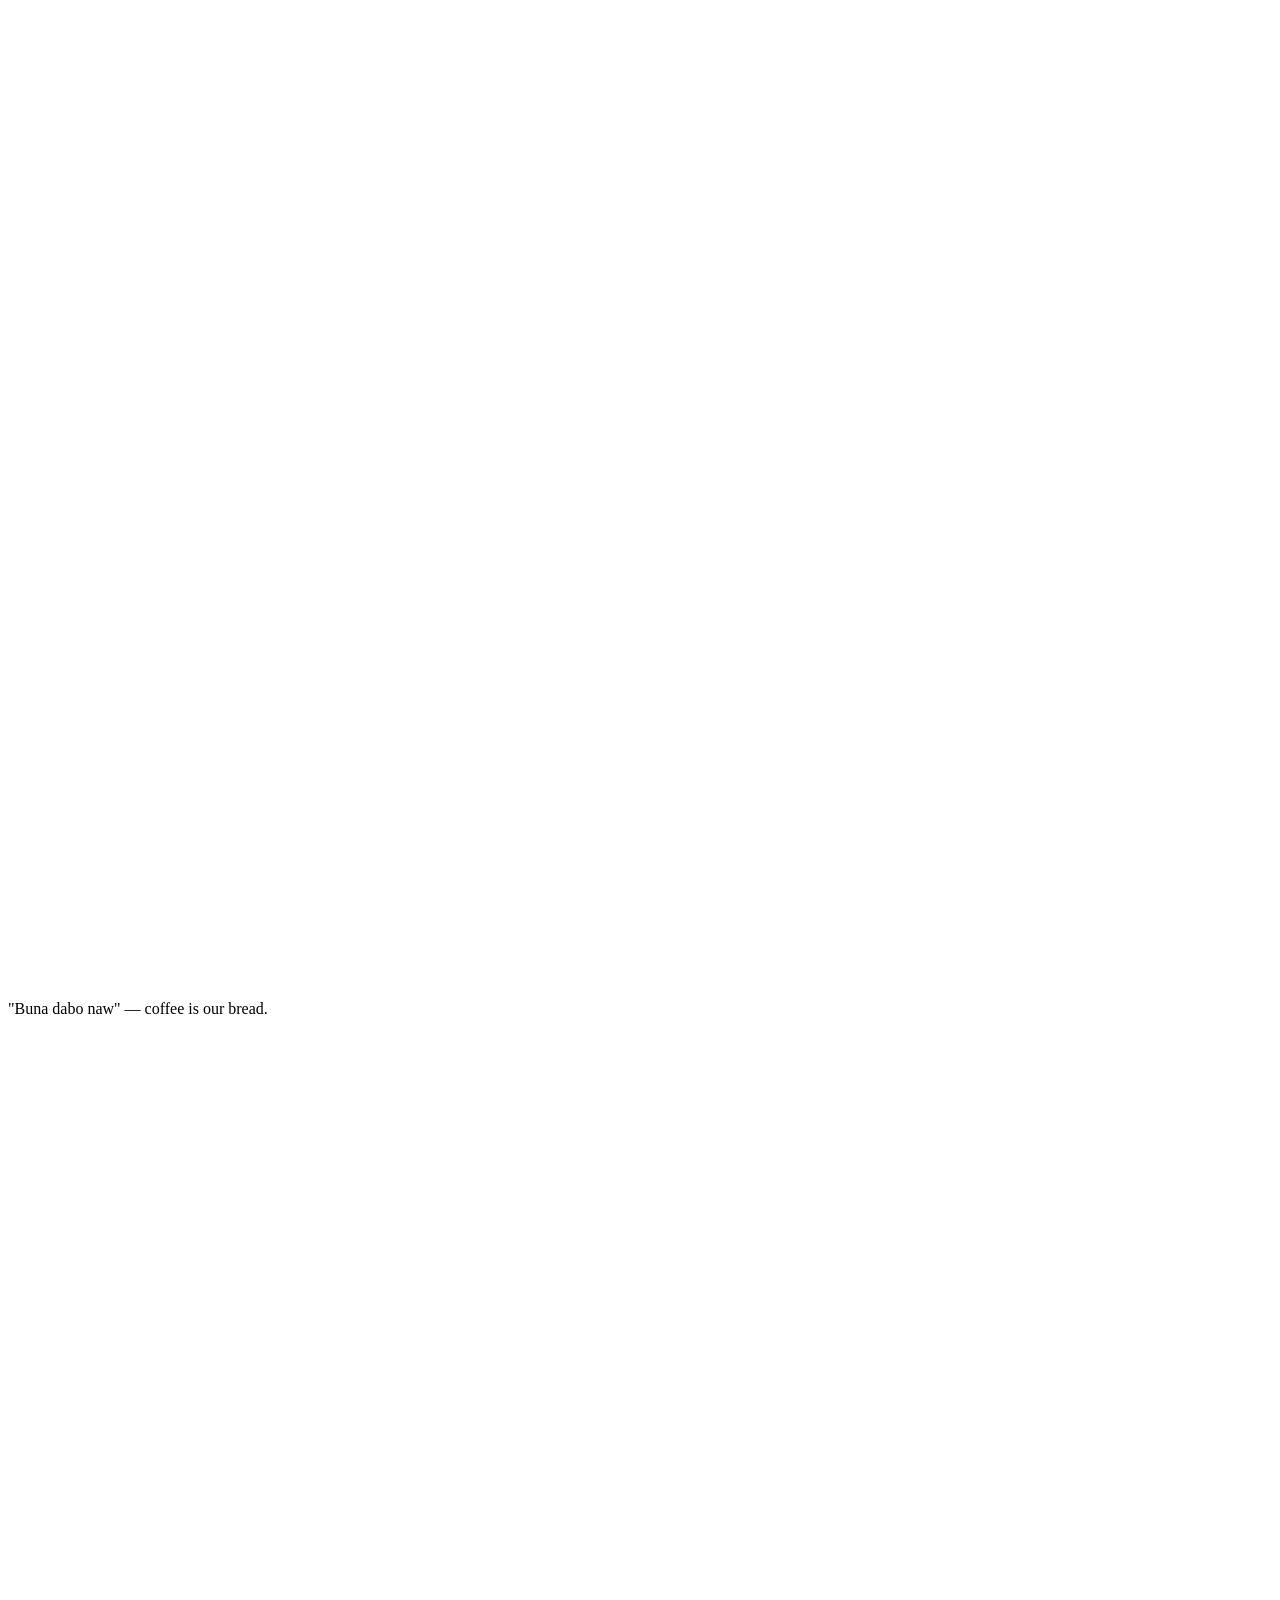
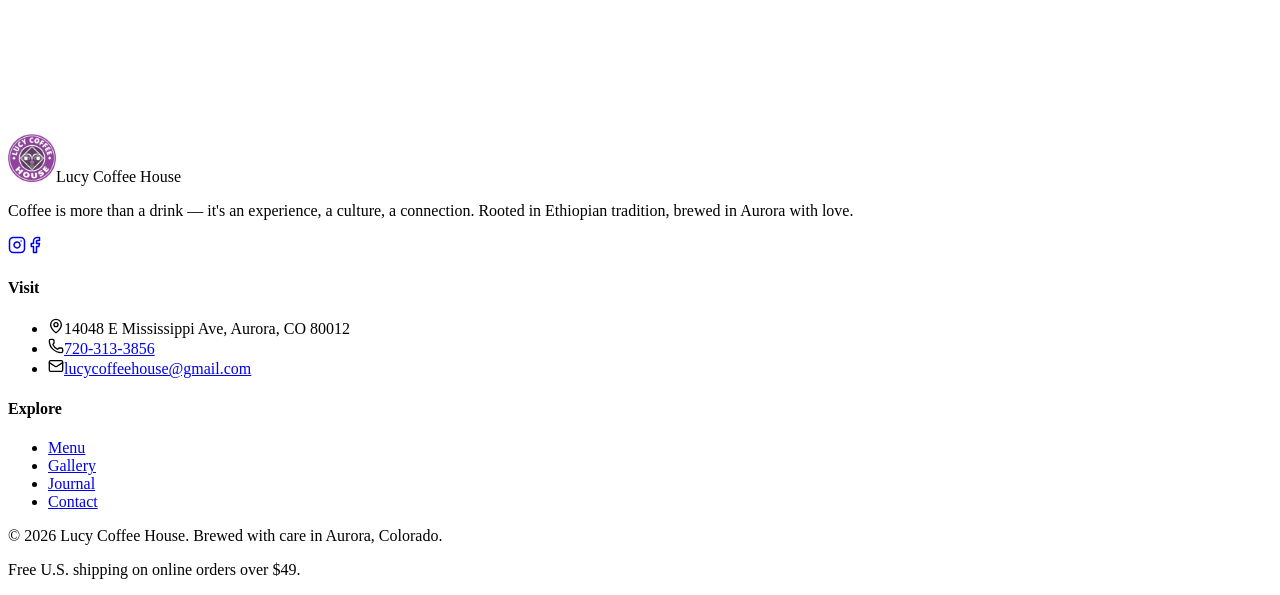
==== index.html @ 86028371 "Publish preview build from site-lucy-coffee-house Co-Authored-By: Claude Opus 5.5 <noreply@anthropic" ====
<!DOCTYPE html><html lang="en"><head><meta charSet="utf-8"/><meta name="viewport" content="width=device-width, initial-scale=1"/><link rel="preload" as="image" href="/__l5e/assets-v1/2adb48ea-e403-4ed8-8b0c-f234fe75a92b/logo.png"/><link rel="stylesheet" href="/lucy-coffee-house/assets/styles-BEQIA7Vg.css" data-precedence="default"/><link rel="stylesheet" href="https://fonts.googleapis.com/css2?family=DM+Sans:opsz,wght@9..40,400;9..40,500;9..40,600;9..40,700&amp;family=Playfair+Display:ital,wght@0,400..800;1,400..800&amp;display=swap" data-precedence="default"/><title>Lucy Coffee House — Ethiopian Coffee in Aurora, Colorado</title><meta name="description" content="A cozy specialty coffee house in Aurora, CO. Ethiopian Yirgacheffe pour-overs, breakfast, brunch, and community — every visit should feel like coming home."/><meta name="author" content="Lucy Coffee House"/><meta property="og:title" content="Lucy Coffee House — Ethiopian Coffee in Aurora, Colorado"/><meta property="og:description" content="Cozy specialty coffee, Ethiopian Yirgacheffe pour-overs, and warm hospitality in Aurora, CO."/><meta property="og:type" content="website"/><meta property="og:site_name" content="Lucy Coffee House"/><meta name="twitter:card" content="summary_large_image"/><link rel="modulepreload" href="/lucy-coffee-house/assets/index-CuXTcabG.js"/><link rel="modulepreload" href="/lucy-coffee-house/assets/link-BsIXhWYS.js"/><link rel="modulepreload" href="/lucy-coffee-house/assets/routes-xtviZ9bP.js"/><link rel="modulepreload" href="/lucy-coffee-house/assets/Footer-DQLb2DSF.js"/><link rel="modulepreload" href="/lucy-coffee-house/assets/arrow-up-right-0L03gIgn.js"/><link rel="modulepreload" href="/lucy-coffee-house/assets/gallery-5.jpg.asset-BP6hV7z-.js"/><link rel="modulepreload" href="/lucy-coffee-house/assets/Reveal-COaM-w7t.js"/><link rel="icon" type="image/png" href="/favicon.png"/><link rel="preconnect" href="https://fonts.googleapis.com"/><link rel="preconnect" href="https://fonts.gstatic.com" crossorigin="anonymous"/></head><body><!--$--><header class="fixed inset-x-0 top-0 z-50 transition-all duration-500 bg-transparent" style="opacity:0;transform:translateY(-30px)"><div class="mx-auto flex max-w-7xl items-center justify-between px-5 py-4 md:px-8 md:py-5"><a class="group flex items-center gap-3 active" href="/lucy-coffee-house/" data-status="active" aria-current="page"><img src="/__l5e/assets-v1/2adb48ea-e403-4ed8-8b0c-f234fe75a92b/logo.png" alt="Lucy Coffee House" width="44" height="44" class="h-10 w-10 md:h-11 md:w-11 object-contain"/><span class="font-serif text-lg md:text-xl leading-none tracking-tight transition-colors text-cream drop-shadow-md">Lucy Coffee House</span></a><nav class="hidden md:flex items-center gap-1"><a class="relative px-4 py-2 text-sm font-medium tracking-wide transition-colors rounded-full text-cream/90 hover:text-cream text-plum" href="/lucy-coffee-house/" data-status="active" aria-current="page">Home</a><a class="relative px-4 py-2 text-sm font-medium tracking-wide transition-colors rounded-full text-cream/90 hover:text-cream" href="/lucy-coffee-house/menu">Menu</a><a class="relative px-4 py-2 text-sm font-medium tracking-wide transition-colors rounded-full text-cream/90 hover:text-cream" href="/lucy-coffee-house/gallery">Gallery</a><a class="relative px-4 py-2 text-sm font-medium tracking-wide transition-colors rounded-full text-cream/90 hover:text-cream" href="/lucy-coffee-house/blog">Journal</a><a class="relative px-4 py-2 text-sm font-medium tracking-wide transition-colors rounded-full text-cream/90 hover:text-cream text-plum" href="/lucy-coffee-house/#visit" data-status="active" aria-current="page">Visit</a><a href="#visit" class="ml-2 rounded-full bg-plum px-5 py-2.5 text-sm font-semibold text-primary-foreground shadow-plum transition-all hover:-translate-y-0.5 hover:bg-plum-deep">Visit Us</a></nav><button class="md:hidden rounded-full p-2 transition-colors text-cream" aria-label="Toggle menu"><svg xmlns="http://www.w3.org/2000/svg" width="22" height="22" viewBox="0 0 24 24" fill="none" stroke="currentColor" stroke-width="2" stroke-linecap="round" stroke-linejoin="round" class="lucide lucide-menu" aria-hidden="true"><path d="M4 5h16"></path><path d="M4 12h16"></path><path d="M4 19h16"></path></svg></button></div></header><main><section class="relative h-[100svh] min-h-[640px] w-full overflow-hidden bg-charcoal"><div class="absolute inset-0" style="transform:none"><video class="h-full w-full object-cover" autoPlay="" muted="" loop="" playsInline="" preload="auto"><source src="/__l5e/assets-v1/5cfa3365-9569-41b8-b108-f36b9356520c/hero.mp4" type="video/mp4"/></video></div><div class="absolute inset-0 bg-gradient-to-b from-charcoal/50 via-charcoal/20 to-charcoal/80"></div><div class="absolute inset-0 bg-gradient-to-r from-charcoal/60 via-transparent to-transparent"></div><div class="grain absolute inset-0"></div><div class="relative z-10 mx-auto flex h-full max-w-7xl flex-col justify-end px-6 pb-24 md:px-8 md:pb-32" style="opacity:1"><p class="mb-6 flex items-center gap-3 text-xs font-medium uppercase tracking-[0.3em] text-cream/80" style="opacity:0;transform:translateY(20px)"><span class="h-px w-10 bg-plum"></span>Aurora, Colorado · Est. with love</p><h1 class="font-serif text-cream text-balance text-5xl leading-[1.02] tracking-tight sm:text-6xl md:text-7xl lg:text-[6.5rem]"><span class="mr-4 inline-block" style="opacity:0;transform:translateY(40px)">Have</span><span class="mr-4 inline-block" style="opacity:0;transform:translateY(40px)">you</span><span class="mr-4 inline-block" style="opacity:0;transform:translateY(40px)">tried</span><br/><span class="inline-block italic text-caramel" style="opacity:0;transform:translateY(40px)">our coffee?</span></h1><p class="mt-8 max-w-xl text-pretty text-lg leading-relaxed text-cream/80 md:text-xl" style="opacity:0;transform:translateY(20px)">A cozy Ethiopian-inspired coffee house in the heart of Aurora — where Yirgacheffe beans, warm hospitality, and slow mornings live.</p><div class="mt-10 flex flex-wrap items-center gap-4" style="opacity:0;transform:translateY(20px)"><a href="#menu-preview" class="group inline-flex items-center gap-2 rounded-full bg-plum px-8 py-4 text-sm font-semibold text-primary-foreground shadow-plum transition-all hover:-translate-y-0.5 hover:bg-plum-deep">View the Menu<svg xmlns="http://www.w3.org/2000/svg" width="18" height="18" viewBox="0 0 24 24" fill="none" stroke="currentColor" stroke-width="2" stroke-linecap="round" stroke-linejoin="round" class="lucide lucide-arrow-right transition-transform group-hover:translate-x-1" aria-hidden="true"><path d="M5 12h14"></path><path d="m12 5 7 7-7 7"></path></svg></a><a href="#visit" class="inline-flex items-center gap-2 rounded-full border border-cream/30 bg-cream/5 px-8 py-4 text-sm font-semibold text-cream backdrop-blur-md transition-all hover:border-cream/60 hover:bg-cream/10">Shop Now — Free shipping $49+</a></div></div><div class="absolute bottom-8 left-1/2 z-10 -translate-x-1/2" style="opacity:0"><div class="flex flex-col items-center gap-2 text-cream/60"><span class="text-[10px] uppercase tracking-[0.3em]">Scroll</span><svg xmlns="http://www.w3.org/2000/svg" width="18" height="18" viewBox="0 0 24 24" fill="none" stroke="currentColor" stroke-width="2" stroke-linecap="round" stroke-linejoin="round" class="lucide lucide-chevron-down" aria-hidden="true"><path d="m6 9 6 6 6-6"></path></svg></div></div></section><section class="bg-warm-gradient grain relative overflow-hidden py-24 md:py-36"><div class="mx-auto max-w-5xl px-6 text-center md:px-8"><div style="opacity:0;transform:translateY(32px)"><p class="mb-6 flex items-center justify-center gap-3 text-xs font-medium uppercase tracking-[0.3em] text-plum"><span class="h-px w-8 bg-plum"></span>Welcome home<span class="h-px w-8 bg-plum"></span></p></div><div style="opacity:0;transform:translateY(32px)"><h2 class="font-serif text-4xl leading-[1.08] text-espresso text-balance sm:text-5xl md:text-6xl">Every visit should feel like<!-- --> <em class="text-plum">coming home.</em></h2></div><div style="opacity:0;transform:translateY(32px)"><p class="mx-auto mt-8 max-w-2xl text-pretty text-lg leading-relaxed text-muted-foreground">Lucy Coffee House<!-- --> was founded to bring people together through hospitality and Ethiopian coffee traditions. A cozy, trendy, inclusive community space — wheelchair accessible, family-friendly, and stocked with authentic high-quality coffee and organic dishes.</p></div><div class="mx-auto mt-14 h-px w-24 origin-center bg-caramel" style="opacity:0;transform:scaleX(0)"></div></div></section><section class="relative overflow-hidden bg-charcoal py-24 text-cream md:py-40"><div class="grain absolute inset-0 opacity-40"></div><div class="relative mx-auto grid max-w-7xl items-center gap-12 px-6 md:grid-cols-2 md:gap-16 md:px-8"><div class="order-2 md:order-1" style="opacity:0;transform:translateY(32px)"><p class="mb-4 flex items-center gap-3 text-xs font-medium uppercase tracking-[0.3em] text-caramel"><span class="h-px w-8 bg-caramel"></span>The birthplace of coffee</p><h2 class="font-serif text-4xl leading-[1.05] text-cream sm:text-5xl md:text-6xl text-balance">A story that begins in <em class="text-caramel">Yirgacheffe.</em></h2><div class="mt-8 space-y-5 text-base leading-relaxed text-cream/75 md:text-lg"><p>In the highlands of Ethiopia, coffee isn&#x27;t a commodity — it&#x27;s ceremony. Beans are hand-picked, roasted over an open flame, and poured from a<em> jebena</em> into small cups shared slowly among friends.</p><p>We import our Yirgacheffe green beans directly from those hills:<span class="text-caramel"> floral aroma, bright citrus notes, a whisper-smooth finish.</span>Every pour-over on our bar is a small tribute to the family farms who make it possible.</p></div><div class="mt-10 flex flex-wrap gap-6 border-t border-cream/10 pt-8 text-sm"><div><div class="font-serif text-3xl text-caramel">1,900m</div><div class="mt-1 text-cream/50">Altitude of the Yirgacheffe growing region</div></div><div><div class="font-serif text-3xl text-caramel">100%</div><div class="mt-1 text-cream/50">Single-origin, direct-trade sourced</div></div></div></div><div class="order-1 md:order-2"><div class="relative aspect-[4/5] overflow-hidden rounded-2xl shadow-warm" style="transform:translateY(-8%)"><video class="absolute inset-0 h-full w-full object-cover" autoPlay="" muted="" loop="" playsInline="" poster="/lucy-coffee-house/assets/ethiopian-poster-CQumtmCJ.jpg" preload="metadata"><source src="/videos/ethiopian-story.mp4" type="video/mp4"/></video><div class="absolute inset-0 bg-gradient-to-t from-charcoal/60 via-transparent to-transparent"></div><div class="absolute bottom-6 left-6 right-6 font-serif text-sm italic text-cream/85">&quot;Buna dabo naw&quot; — coffee is our bread.</div></div></div></div></section><section id="menu-preview" class="relative bg-cream py-24 md:py-36"><div class="mx-auto max-w-7xl px-6 md:px-8"><div class="flex flex-col items-start justify-between gap-6 md:flex-row md:items-end"><div class="max-w-xl" style="opacity:0;transform:translateY(32px)"><p class="mb-4 flex items-center gap-3 text-xs font-medium uppercase tracking-[0.3em] text-plum"><span class="h-px w-8 bg-plum"></span> On the bar</p><h2 class="font-serif text-4xl leading-[1.05] text-espresso sm:text-5xl md:text-6xl text-balance">A short love letter, <em class="text-plum">in cups.</em></h2></div><div style="opacity:0;transform:translateY(32px)"><a class="group inline-flex items-center gap-2 rounded-full border border-espresso/20 bg-transparent px-6 py-3 text-sm font-semibold text-espresso transition-all hover:-translate-y-0.5 hover:border-plum hover:text-plum" href="/lucy-coffee-house/menu">See the full menu<svg xmlns="http://www.w3.org/2000/svg" width="16" height="16" viewBox="0 0 24 24" fill="none" stroke="currentColor" stroke-width="2" stroke-linecap="round" stroke-linejoin="round" class="lucide lucide-arrow-up-right transition-transform group-hover:-translate-y-0.5 group-hover:translate-x-0.5" aria-hidden="true"><path d="M7 7h10v10"></path><path d="M7 17 17 7"></path></svg></a></div></div><div class="mt-14 grid gap-6 sm:grid-cols-2 lg:grid-cols-4"><article class="group relative flex flex-col overflow-hidden rounded-2xl border border-border/60 bg-card p-6 shadow-[0_2px_20px_-8px_rgba(60,30,10,0.15)] transition-shadow hover:shadow-warm" style="opacity:0;transform:translateY(24px)"><div class="mb-6 aspect-[4/3] w-full overflow-hidden rounded-xl bg-latte"><img src="/lucy-coffee-house/assets/yirgacheffe-pourover-C3JAz_vQ.jpg" alt="Yirgacheffe Pour-Over" width="1280" height="960" loading="lazy" class="h-full w-full object-cover transition-transform duration-700 group-hover:scale-110"/></div><span class="mb-2 text-[10px] font-semibold uppercase tracking-[0.25em] text-plum">Signature</span><div class="flex items-baseline justify-between gap-4"><h3 class="font-serif text-2xl text-espresso">Yirgacheffe Pour-Over</h3><span class="font-sans text-sm font-semibold text-espresso">$<!-- -->6.50</span></div><p class="mt-3 text-sm leading-relaxed text-muted-foreground">Single-origin Ethiopian. Floral, citrus, silk-smooth finish.</p></article><article class="group relative flex flex-col overflow-hidden rounded-2xl border border-border/60 bg-card p-6 shadow-[0_2px_20px_-8px_rgba(60,30,10,0.15)] transition-shadow hover:shadow-warm" style="opacity:0;transform:translateY(24px)"><div class="mb-6 aspect-[4/3] w-full overflow-hidden rounded-xl bg-latte"><img src="/lucy-coffee-house/assets/buna-latte-CIttv_Ga.jpg" alt="Buna Latte" width="1280" height="960" loading="lazy" class="h-full w-full object-cover transition-transform duration-700 group-hover:scale-110"/></div><span class="mb-2 text-[10px] font-semibold uppercase tracking-[0.25em] text-plum">House favorite</span><div class="flex items-baseline justify-between gap-4"><h3 class="font-serif text-2xl text-espresso">Buna Latte</h3><span class="font-sans text-sm font-semibold text-espresso">$<!-- -->5.75</span></div><p class="mt-3 text-sm leading-relaxed text-muted-foreground">Double espresso, cardamom-kissed steamed milk, raw honey.</p></article><article class="group relative flex flex-col overflow-hidden rounded-2xl border border-border/60 bg-card p-6 shadow-[0_2px_20px_-8px_rgba(60,30,10,0.15)] transition-shadow hover:shadow-warm" style="opacity:0;transform:translateY(24px)"><div class="mb-6 aspect-[4/3] w-full overflow-hidden rounded-xl bg-latte"><img src="/lucy-coffee-house/assets/ethiopian-breakfast-bowl-BnCDUa_A.jpg" alt="Ethiopian Breakfast Bowl" width="1280" height="960" loading="lazy" class="h-full w-full object-cover transition-transform duration-700 group-hover:scale-110"/></div><span class="mb-2 text-[10px] font-semibold uppercase tracking-[0.25em] text-plum">All day</span><div class="flex items-baseline justify-between gap-4"><h3 class="font-serif text-2xl text-espresso">Ethiopian Breakfast Bowl</h3><span class="font-sans text-sm font-semibold text-espresso">$<!-- -->12.50</span></div><p class="mt-3 text-sm leading-relaxed text-muted-foreground">Two eggs, injera, spiced tomatoes, fresh herbs, avocado.</p></article><article class="group relative flex flex-col overflow-hidden rounded-2xl border border-border/60 bg-card p-6 shadow-[0_2px_20px_-8px_rgba(60,30,10,0.15)] transition-shadow hover:shadow-warm" style="opacity:0;transform:translateY(24px)"><div class="mb-6 aspect-[4/3] w-full overflow-hidden rounded-xl bg-latte"><img src="/lucy-coffee-house/assets/cardamom-cold-brew-DBnes7oQ.jpg" alt="Cardamom Cold Brew" width="1280" height="960" loading="lazy" class="h-full w-full object-cover transition-transform duration-700 group-hover:scale-110"/></div><span class="mb-2 text-[10px] font-semibold uppercase tracking-[0.25em] text-plum">Cold</span><div class="flex items-baseline justify-between gap-4"><h3 class="font-serif text-2xl text-espresso">Cardamom Cold Brew</h3><span class="font-sans text-sm font-semibold text-espresso">$<!-- -->5.25</span></div><p class="mt-3 text-sm leading-relaxed text-muted-foreground">24-hour steeped, splashed with oat milk and orange zest.</p></article></div></div></section><section class="relative overflow-hidden bg-latte py-24 md:py-32"><div class="mx-auto max-w-7xl px-6 md:px-8"><div style="opacity:0;transform:translateY(32px)"><p class="text-center text-xs font-medium uppercase tracking-[0.3em] text-plum">Our three constants</p></div><div class="mt-12 grid gap-8 md:grid-cols-3"><div class="relative" style="opacity:0;transform:translateY(24px)"><div class="font-serif text-7xl text-plum/15 leading-none">0<!-- -->1</div><h3 class="mt-2 font-serif text-3xl text-espresso">Quality</h3><p class="mt-3 max-w-sm text-base leading-relaxed text-muted-foreground">Ethiopian Yirgacheffe beans, meticulously sourced and brewed by hands that care.</p></div><div class="relative" style="opacity:0;transform:translateY(24px)"><div class="font-serif text-7xl text-plum/15 leading-none">0<!-- -->2</div><h3 class="mt-2 font-serif text-3xl text-espresso">Inclusivity</h3><p class="mt-3 max-w-sm text-base leading-relaxed text-muted-foreground">A cozy, wheelchair-accessible, family-friendly space where everyone belongs.</p></div><div class="relative" style="opacity:0;transform:translateY(24px)"><div class="font-serif text-7xl text-plum/15 leading-none">0<!-- -->3</div><h3 class="mt-2 font-serif text-3xl text-espresso">Connection</h3><p class="mt-3 max-w-sm text-base leading-relaxed text-muted-foreground">Coffee is our love language — every cup is an invitation to slow down together.</p></div></div></div></section><section class="bg-cream py-24 md:py-32"><div class="mx-auto max-w-7xl px-6 md:px-8"><div class="flex flex-col items-start justify-between gap-6 md:flex-row md:items-end"><div style="opacity:0;transform:translateY(32px)"><p class="mb-4 flex items-center gap-3 text-xs font-medium uppercase tracking-[0.3em] text-plum"><span class="h-px w-8 bg-plum"></span> Inside the shop</p><h2 class="font-serif text-4xl leading-[1.05] text-espresso sm:text-5xl md:text-6xl text-balance">Warm light, <em class="text-plum">warmer welcomes.</em></h2></div><div style="opacity:0;transform:translateY(32px)"><a class="group inline-flex items-center gap-2 rounded-full border border-espresso/20 px-6 py-3 text-sm font-semibold text-espresso transition-all hover:-translate-y-0.5 hover:border-plum hover:text-plum" href="/lucy-coffee-house/gallery">Explore the gallery<svg xmlns="http://www.w3.org/2000/svg" width="16" height="16" viewBox="0 0 24 24" fill="none" stroke="currentColor" stroke-width="2" stroke-linecap="round" stroke-linejoin="round" class="lucide lucide-arrow-up-right transition-transform group-hover:-translate-y-0.5 group-hover:translate-x-0.5" aria-hidden="true"><path d="M7 7h10v10"></path><path d="M7 17 17 7"></path></svg></a></div></div><div class="mt-12 grid auto-rows-[180px] grid-cols-2 gap-3 md:auto-rows-[220px] md:grid-cols-4 md:gap-4"><figure class="group relative overflow-hidden rounded-xl bg-latte row-span-2" style="opacity:0;transform:translateY(24px)"><img src="/__l5e/assets-v1/4848b805-c1c4-41dd-95ab-51cc4d4d776a/gallery-1.jpg" alt="" loading="lazy" class="h-full w-full object-cover transition-transform duration-[1200ms] ease-out group-hover:scale-110"/><div class="absolute inset-0 bg-gradient-to-t from-charcoal/40 via-transparent to-transparent opacity-0 transition-opacity duration-500 group-hover:opacity-100"></div></figure><figure class="group relative overflow-hidden rounded-xl bg-latte " style="opacity:0;transform:translateY(24px)"><img src="/__l5e/assets-v1/59b794ac-dddf-4b2e-a414-04dd65498c3e/gallery-2.jpg" alt="" loading="lazy" class="h-full w-full object-cover transition-transform duration-[1200ms] ease-out group-hover:scale-110"/><div class="absolute inset-0 bg-gradient-to-t from-charcoal/40 via-transparent to-transparent opacity-0 transition-opacity duration-500 group-hover:opacity-100"></div></figure><figure class="group relative overflow-hidden rounded-xl bg-latte " style="opacity:0;transform:translateY(24px)"><img src="/__l5e/assets-v1/39ff2fa6-4627-423f-b097-451a6dfdb4ae/gallery-7.jpg" alt="" loading="lazy" class="h-full w-full object-cover transition-transform duration-[1200ms] ease-out group-hover:scale-110"/><div class="absolute inset-0 bg-gradient-to-t from-charcoal/40 via-transparent to-transparent opacity-0 transition-opacity duration-500 group-hover:opacity-100"></div></figure><figure class="group relative overflow-hidden rounded-xl bg-latte " style="opacity:0;transform:translateY(24px)"><img src="/__l5e/assets-v1/18a31ac7-f45b-4856-89ca-311e0027295a/gallery-4.jpg" alt="" loading="lazy" class="h-full w-full object-cover transition-transform duration-[1200ms] ease-out group-hover:scale-110"/><div class="absolute inset-0 bg-gradient-to-t from-charcoal/40 via-transparent to-transparent opacity-0 transition-opacity duration-500 group-hover:opacity-100"></div></figure><figure class="group relative overflow-hidden rounded-xl bg-latte row-span-2" style="opacity:0;transform:translateY(24px)"><img src="/__l5e/assets-v1/e842959a-34df-42cd-bfe6-170f46bedb72/gallery-5.jpg" alt="" loading="lazy" class="h-full w-full object-cover transition-transform duration-[1200ms] ease-out group-hover:scale-110"/><div class="absolute inset-0 bg-gradient-to-t from-charcoal/40 via-transparent to-transparent opacity-0 transition-opacity duration-500 group-hover:opacity-100"></div></figure><figure class="group relative overflow-hidden rounded-xl bg-latte " style="opacity:0;transform:translateY(24px)"><img src="/__l5e/assets-v1/975dfefe-1bc6-47c3-920f-ff1ec4a0dee3/gallery-3.jpg" alt="" loading="lazy" class="h-full w-full object-cover transition-transform duration-[1200ms] ease-out group-hover:scale-110"/><div class="absolute inset-0 bg-gradient-to-t from-charcoal/40 via-transparent to-transparent opacity-0 transition-opacity duration-500 group-hover:opacity-100"></div></figure></div></div></section><section id="visit" class="relative overflow-hidden bg-espresso py-24 text-cream md:py-32"><div class="grain absolute inset-0 opacity-40"></div><div class="relative mx-auto grid max-w-7xl gap-12 px-6 md:grid-cols-2 md:gap-16 md:px-8"><div style="opacity:0;transform:translateY(32px)"><p class="mb-4 flex items-center gap-3 text-xs font-medium uppercase tracking-[0.3em] text-caramel"><span class="h-px w-8 bg-caramel"></span> Come say hi</p><h2 class="font-serif text-4xl leading-[1.05] sm:text-5xl md:text-6xl text-balance">Find us on <em class="text-caramel">Mississippi Ave.</em></h2><p class="mt-6 max-w-md text-pretty text-cream/70">Ample parking, free Wi-Fi, family-friendly seating, and a barista who remembers your order.</p><ul class="mt-10 space-y-5"><li class="flex items-start gap-4"><span class="mt-0.5 rounded-full bg-plum/20 p-2 text-plum"><svg xmlns="http://www.w3.org/2000/svg" width="18" height="18" viewBox="0 0 24 24" fill="none" stroke="currentColor" stroke-width="2" stroke-linecap="round" stroke-linejoin="round" class="lucide lucide-map-pin" aria-hidden="true"><path d="M20 10c0 4.993-5.539 10.193-7.399 11.799a1 1 0 0 1-1.202 0C9.539 20.193 4 14.993 4 10a8 8 0 0 1 16 0"></path><circle cx="12" cy="10" r="3"></circle></svg></span><div><div class="text-xs uppercase tracking-widest text-cream/50">Address</div><div class="mt-1">14048 E Mississippi Ave, Aurora, CO 80012</div></div></li><li class="flex items-start gap-4"><span class="mt-0.5 rounded-full bg-plum/20 p-2 text-plum"><svg xmlns="http://www.w3.org/2000/svg" width="18" height="18" viewBox="0 0 24 24" fill="none" stroke="currentColor" stroke-width="2" stroke-linecap="round" stroke-linejoin="round" class="lucide lucide-phone" aria-hidden="true"><path d="M13.832 16.568a1 1 0 0 0 1.213-.303l.355-.465A2 2 0 0 1 17 15h3a2 2 0 0 1 2 2v3a2 2 0 0 1-2 2A18 18 0 0 1 2 4a2 2 0 0 1 2-2h3a2 2 0 0 1 2 2v3a2 2 0 0 1-.8 1.6l-.468.351a1 1 0 0 0-.292 1.233 14 14 0 0 0 6.392 6.384"></path></svg></span><div><div class="text-xs uppercase tracking-widest text-cream/50">Phone</div><a href="tel:+17203133856" class="mt-1 block hover:text-caramel">720-313-3856</a></div></li><li class="flex items-start gap-4"><span class="mt-0.5 rounded-full bg-plum/20 p-2 text-plum"><svg xmlns="http://www.w3.org/2000/svg" width="18" height="18" viewBox="0 0 24 24" fill="none" stroke="currentColor" stroke-width="2" stroke-linecap="round" stroke-linejoin="round" class="lucide lucide-mail" aria-hidden="true"><path d="m22 7-8.991 5.727a2 2 0 0 1-2.009 0L2 7"></path><rect x="2" y="4" width="20" height="16" rx="2"></rect></svg></span><div><div class="text-xs uppercase tracking-widest text-cream/50">Email</div><a href="mailto:lucycoffeehouse@gmail.com" class="mt-1 block hover:text-caramel">lucycoffeehouse@gmail.com</a></div></li><li class="flex items-start gap-4"><span class="mt-0.5 rounded-full bg-plum/20 p-2 text-plum"><svg xmlns="http://www.w3.org/2000/svg" width="18" height="18" viewBox="0 0 24 24" fill="none" stroke="currentColor" stroke-width="2" stroke-linecap="round" stroke-linejoin="round" class="lucide lucide-clock" aria-hidden="true"><circle cx="12" cy="12" r="10"></circle><path d="M12 6v6l4 2"></path></svg></span><div><div class="text-xs uppercase tracking-widest text-cream/50">Hours</div><ul class="mt-1 space-y-1"><li class="flex gap-4 text-sm"><span class="w-24 text-cream/60">Mon – Fri</span><span>6:30 AM – 7:00 PM</span></li><li class="flex gap-4 text-sm"><span class="w-24 text-cream/60">Saturday</span><span>7:00 AM – 8:00 PM</span></li><li class="flex gap-4 text-sm"><span class="w-24 text-cream/60">Sunday</span><span>7:00 AM – 6:00 PM</span></li></ul></div></li></ul><form class="mt-10 rounded-2xl border border-cream/10 bg-cream/[0.03] p-5 backdrop-blur"><label class="text-xs uppercase tracking-widest text-cream/60">Get the monthly pour</label><div class="mt-3 flex flex-col gap-3 sm:flex-row"><input required="" type="email" placeholder="you@morningperson.com" class="flex-1 rounded-full border border-cream/15 bg-transparent px-5 py-3 text-sm text-cream placeholder:text-cream/40 focus:border-plum focus:outline-none" value=""/><button type="submit" class="rounded-full bg-plum px-6 py-3 text-sm font-semibold text-primary-foreground transition-all hover:-translate-y-0.5 hover:bg-plum-deep">Subscribe</button></div></form></div><div style="opacity:0;transform:translateY(32px)"><div class="relative aspect-[4/5] overflow-hidden rounded-2xl border border-cream/10 shadow-warm"><iframe src="https://www.google.com/maps?q=14048+E+Mississippi+Ave,+Aurora,+CO+80012&amp;output=embed" title="Map to Lucy Coffee House" class="h-full w-full grayscale-[0.3] contrast-[1.05]" loading="lazy" referrerPolicy="no-referrer-when-downgrade"></iframe></div></div></div></section></main><footer class="grain relative bg-charcoal text-cream/80"><div class="mx-auto grid max-w-7xl gap-10 px-6 py-16 md:grid-cols-4 md:px-8 md:py-20"><div class="md:col-span-2"><div class="flex items-center gap-3"><img src="/__l5e/assets-v1/2adb48ea-e403-4ed8-8b0c-f234fe75a92b/logo.png" alt="" width="48" height="48" class="h-12 w-12 object-contain invert-[0.05] brightness-125"/><span class="font-serif text-2xl text-cream">Lucy Coffee House</span></div><p class="mt-5 max-w-md text-pretty text-sm leading-relaxed text-cream/60">Coffee is more than a drink — it&#x27;s an experience, a culture, a connection. Rooted in Ethiopian tradition, brewed in Aurora with love.</p><div class="mt-6 flex gap-3"><a href="#" aria-label="Instagram" class="rounded-full border border-cream/15 p-2.5 transition hover:border-plum hover:text-plum hover:-translate-y-0.5"><svg xmlns="http://www.w3.org/2000/svg" width="18" height="18" viewBox="0 0 24 24" fill="none" stroke="currentColor" stroke-width="2" stroke-linecap="round" stroke-linejoin="round" class="lucide lucide-instagram" aria-hidden="true"><rect width="20" height="20" x="2" y="2" rx="5" ry="5"></rect><path d="M16 11.37A4 4 0 1 1 12.63 8 4 4 0 0 1 16 11.37z"></path><line x1="17.5" x2="17.51" y1="6.5" y2="6.5"></line></svg></a><a href="#" aria-label="Facebook" class="rounded-full border border-cream/15 p-2.5 transition hover:border-plum hover:text-plum hover:-translate-y-0.5"><svg xmlns="http://www.w3.org/2000/svg" width="18" height="18" viewBox="0 0 24 24" fill="none" stroke="currentColor" stroke-width="2" stroke-linecap="round" stroke-linejoin="round" class="lucide lucide-facebook" aria-hidden="true"><path d="M18 2h-3a5 5 0 0 0-5 5v3H7v4h3v8h4v-8h3l1-4h-4V7a1 1 0 0 1 1-1h3z"></path></svg></a></div></div><div><h4 class="font-serif text-lg text-cream">Visit</h4><ul class="mt-4 space-y-3 text-sm"><li class="flex gap-2.5"><svg xmlns="http://www.w3.org/2000/svg" width="16" height="16" viewBox="0 0 24 24" fill="none" stroke="currentColor" stroke-width="2" stroke-linecap="round" stroke-linejoin="round" class="lucide lucide-map-pin mt-0.5 shrink-0 text-plum" aria-hidden="true"><path d="M20 10c0 4.993-5.539 10.193-7.399 11.799a1 1 0 0 1-1.202 0C9.539 20.193 4 14.993 4 10a8 8 0 0 1 16 0"></path><circle cx="12" cy="10" r="3"></circle></svg><span>14048 E Mississippi Ave, Aurora, CO 80012</span></li><li class="flex gap-2.5"><svg xmlns="http://www.w3.org/2000/svg" width="16" height="16" viewBox="0 0 24 24" fill="none" stroke="currentColor" stroke-width="2" stroke-linecap="round" stroke-linejoin="round" class="lucide lucide-phone mt-0.5 shrink-0 text-plum" aria-hidden="true"><path d="M13.832 16.568a1 1 0 0 0 1.213-.303l.355-.465A2 2 0 0 1 17 15h3a2 2 0 0 1 2 2v3a2 2 0 0 1-2 2A18 18 0 0 1 2 4a2 2 0 0 1 2-2h3a2 2 0 0 1 2 2v3a2 2 0 0 1-.8 1.6l-.468.351a1 1 0 0 0-.292 1.233 14 14 0 0 0 6.392 6.384"></path></svg><a href="tel:+17203133856" class="hover:text-cream">720-313-3856</a></li><li class="flex gap-2.5"><svg xmlns="http://www.w3.org/2000/svg" width="16" height="16" viewBox="0 0 24 24" fill="none" stroke="currentColor" stroke-width="2" stroke-linecap="round" stroke-linejoin="round" class="lucide lucide-mail mt-0.5 shrink-0 text-plum" aria-hidden="true"><path d="m22 7-8.991 5.727a2 2 0 0 1-2.009 0L2 7"></path><rect x="2" y="4" width="20" height="16" rx="2"></rect></svg><a href="mailto:lucycoffeehouse@gmail.com" class="hover:text-cream">lucycoffeehouse@gmail.com</a></li></ul></div><div><h4 class="font-serif text-lg text-cream">Explore</h4><ul class="mt-4 space-y-2.5 text-sm"><li><a class="hover:text-cream" href="/lucy-coffee-house/menu">Menu</a></li><li><a class="hover:text-cream" href="/lucy-coffee-house/gallery">Gallery</a></li><li><a class="hover:text-cream" href="/lucy-coffee-house/blog">Journal</a></li><li><a href="#visit" class="hover:text-cream">Contact</a></li></ul></div></div><div class="border-t border-cream/10"><div class="mx-auto flex max-w-7xl flex-col items-start justify-between gap-2 px-6 py-6 text-xs text-cream/50 md:flex-row md:items-center md:px-8"><p>© <!-- -->2026<!-- --> Lucy Coffee House. Brewed with care in Aurora, Colorado.</p><p>Free U.S. shipping on online orders over $49.</p></div></div></footer><script>(function(a,f){let l;try{l=JSON.parse(sessionStorage.getItem(a)||"{}")}catch{return}const n=l?.[f||history.state?.__TSR_key];let c=!1;for(const t in n){const e=n[t],o=e?.scrollX,s=e?.scrollY;if(Number.isFinite(o)&&Number.isFinite(s)){if(t==="window")scrollTo(o,s),c=!0;else if(t)try{const r=document.querySelector(t);r&&(r.scrollLeft=o,r.scrollTop=s)}catch{}}}if(c)return;const i=location.hash.slice(1);if(i){const t=history.state?.__hashScrollIntoViewOptions??!0;if(t){const e=document.getElementById(i);e&&e.scrollIntoView(t)}return}scrollTo(0,0)})("tsr-scroll-restoration-v1_3");document.currentScript.remove()</script><!--/$--><script data-tsr-stream-part="">(self.$R=self.$R||{})["tsr"]=[];self.$_TSR={h(){this.hydrated=!0,this.c()},e(){this.streamEnded=!0,this.c()},c(){this.hydrated&&this.streamEnded&&(delete self.$_TSR,delete self.$R.tsr)},p(e){this.initialized?e():this.buffer.push(e)},buffer:[]};$_TSR.router=($R=>$R[0]={manifest:$R[1]={routes:$R[2]={__root__:$R[3]={preloads:$R[4]=["/lucy-coffee-house/assets/index-CuXTcabG.js","/lucy-coffee-house/assets/link-BsIXhWYS.js"],scripts:$R[5]=[$R[6]={attrs:$R[7]={type:"module",async:!0,src:"/lucy-coffee-house/assets/index-CuXTcabG.js"}}]},"/":$R[8]={preloads:$R[9]=["/lucy-coffee-house/assets/routes-xtviZ9bP.js","/lucy-coffee-house/assets/Footer-DQLb2DSF.js","/lucy-coffee-house/assets/arrow-up-right-0L03gIgn.js","/lucy-coffee-house/assets/gallery-5.jpg.asset-BP6hV7z-.js","/lucy-coffee-house/assets/Reveal-COaM-w7t.js"]}}},matches:$R[10]=[$R[11]={i:"__root__ ",u:1791234694104,s:"success",ssr:!0},$R[12]={i:"  ",u:1791234694104,s:"success",ssr:!0}]})($R["tsr"]);$_TSR.e();{let s=document.currentScript,p;while((p=s.previousElementSibling)&&p.hasAttribute('data-tsr-stream-part'))p.remove();s.remove()}</script><script type="module" async="" src="/lucy-coffee-house/assets/index-CuXTcabG.js"></script><script>document.currentScript.remove();/*$tsr-stream-boundary*/</script></body></html>
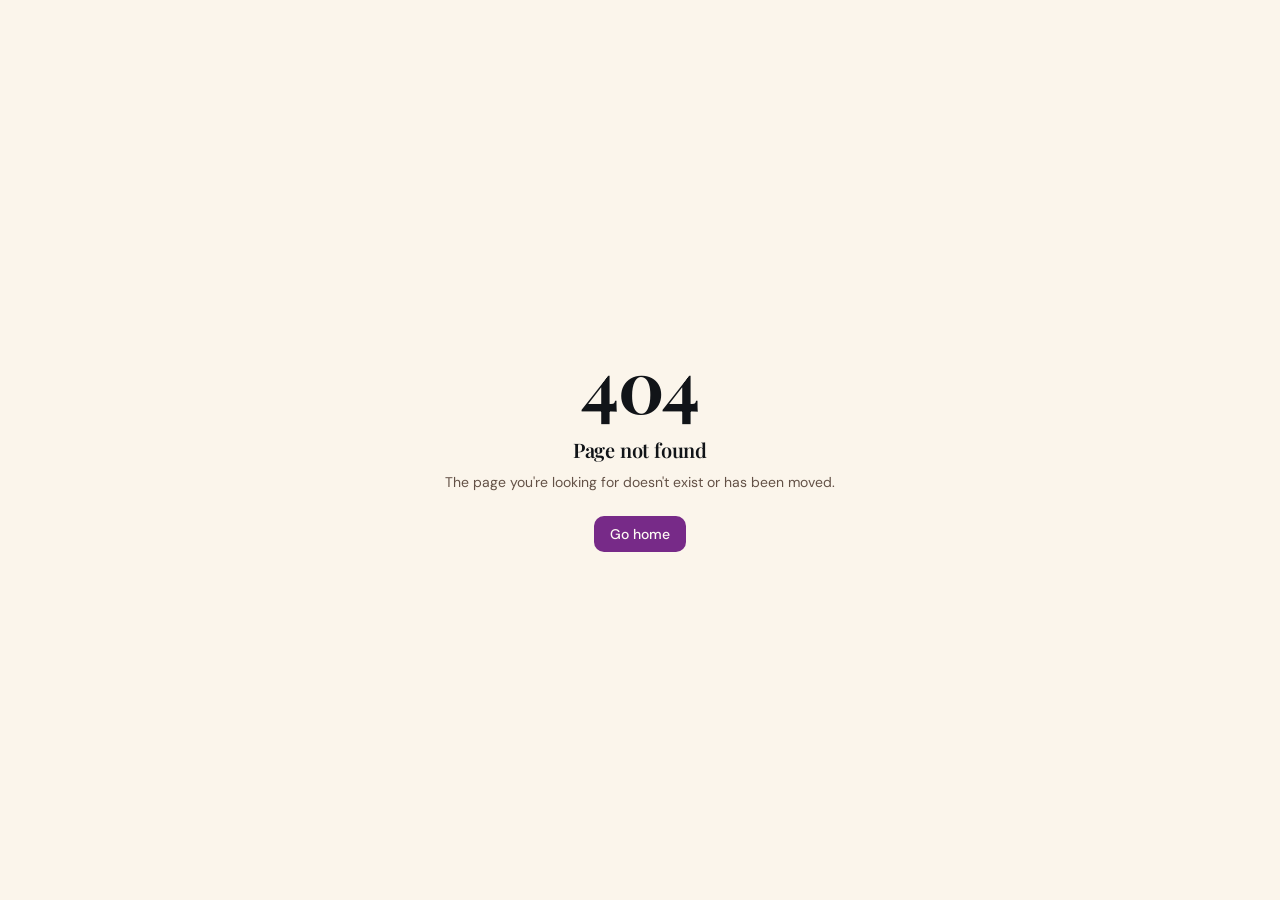
==== commit d170bb3d: "Deploy compressed video, posters and client-side size selection Background clips now ship at two siz" ====
--- a/index.html
+++ b/index.html
@@ -1 +1 @@
-<!DOCTYPE html><html lang="en"><head><meta charSet="utf-8"/><meta name="viewport" content="width=device-width, initial-scale=1"/><link rel="preload" as="image" href="/__l5e/assets-v1/2adb48ea-e403-4ed8-8b0c-f234fe75a92b/logo.png"/><link rel="stylesheet" href="/lucy-coffee-house/assets/styles-BEQIA7Vg.css" data-precedence="default"/><link rel="stylesheet" href="https://fonts.googleapis.com/css2?family=DM+Sans:opsz,wght@9..40,400;9..40,500;9..40,600;9..40,700&amp;family=Playfair+Display:ital,wght@0,400..800;1,400..800&amp;display=swap" data-precedence="default"/><title>Lucy Coffee House — Ethiopian Coffee in Aurora, Colorado</title><meta name="description" content="A cozy specialty coffee house in Aurora, CO. Ethiopian Yirgacheffe pour-overs, breakfast, brunch, and community — every visit should feel like coming home."/><meta name="author" content="Lucy Coffee House"/><meta property="og:title" content="Lucy Coffee House — Ethiopian Coffee in Aurora, Colorado"/><meta property="og:description" content="Cozy specialty coffee, Ethiopian Yirgacheffe pour-overs, and warm hospitality in Aurora, CO."/><meta property="og:type" content="website"/><meta property="og:site_name" content="Lucy Coffee House"/><meta name="twitter:card" content="summary_large_image"/><link rel="modulepreload" href="/lucy-coffee-house/assets/index-CuXTcabG.js"/><link rel="modulepreload" href="/lucy-coffee-house/assets/link-BsIXhWYS.js"/><link rel="modulepreload" href="/lucy-coffee-house/assets/routes-xtviZ9bP.js"/><link rel="modulepreload" href="/lucy-coffee-house/assets/Footer-DQLb2DSF.js"/><link rel="modulepreload" href="/lucy-coffee-house/assets/arrow-up-right-0L03gIgn.js"/><link rel="modulepreload" href="/lucy-coffee-house/assets/gallery-5.jpg.asset-BP6hV7z-.js"/><link rel="modulepreload" href="/lucy-coffee-house/assets/Reveal-COaM-w7t.js"/><link rel="icon" type="image/png" href="/favicon.png"/><link rel="preconnect" href="https://fonts.googleapis.com"/><link rel="preconnect" href="https://fonts.gstatic.com" crossorigin="anonymous"/></head><body><!--$--><header class="fixed inset-x-0 top-0 z-50 transition-all duration-500 bg-transparent" style="opacity:0;transform:translateY(-30px)"><div class="mx-auto flex max-w-7xl items-center justify-between px-5 py-4 md:px-8 md:py-5"><a class="group flex items-center gap-3 active" href="/lucy-coffee-house/" data-status="active" aria-current="page"><img src="/__l5e/assets-v1/2adb48ea-e403-4ed8-8b0c-f234fe75a92b/logo.png" alt="Lucy Coffee House" width="44" height="44" class="h-10 w-10 md:h-11 md:w-11 object-contain"/><span class="font-serif text-lg md:text-xl leading-none tracking-tight transition-colors text-cream drop-shadow-md">Lucy Coffee House</span></a><nav class="hidden md:flex items-center gap-1"><a class="relative px-4 py-2 text-sm font-medium tracking-wide transition-colors rounded-full text-cream/90 hover:text-cream text-plum" href="/lucy-coffee-house/" data-status="active" aria-current="page">Home</a><a class="relative px-4 py-2 text-sm font-medium tracking-wide transition-colors rounded-full text-cream/90 hover:text-cream" href="/lucy-coffee-house/menu">Menu</a><a class="relative px-4 py-2 text-sm font-medium tracking-wide transition-colors rounded-full text-cream/90 hover:text-cream" href="/lucy-coffee-house/gallery">Gallery</a><a class="relative px-4 py-2 text-sm font-medium tracking-wide transition-colors rounded-full text-cream/90 hover:text-cream" href="/lucy-coffee-house/blog">Journal</a><a class="relative px-4 py-2 text-sm font-medium tracking-wide transition-colors rounded-full text-cream/90 hover:text-cream text-plum" href="/lucy-coffee-house/#visit" data-status="active" aria-current="page">Visit</a><a href="#visit" class="ml-2 rounded-full bg-plum px-5 py-2.5 text-sm font-semibold text-primary-foreground shadow-plum transition-all hover:-translate-y-0.5 hover:bg-plum-deep">Visit Us</a></nav><button class="md:hidden rounded-full p-2 transition-colors text-cream" aria-label="Toggle menu"><svg xmlns="http://www.w3.org/2000/svg" width="22" height="22" viewBox="0 0 24 24" fill="none" stroke="currentColor" stroke-width="2" stroke-linecap="round" stroke-linejoin="round" class="lucide lucide-menu" aria-hidden="true"><path d="M4 5h16"></path><path d="M4 12h16"></path><path d="M4 19h16"></path></svg></button></div></header><main><section class="relative h-[100svh] min-h-[640px] w-full overflow-hidden bg-charcoal"><div class="absolute inset-0" style="transform:none"><video class="h-full w-full object-cover" autoPlay="" muted="" loop="" playsInline="" preload="auto"><source src="/__l5e/assets-v1/5cfa3365-9569-41b8-b108-f36b9356520c/hero.mp4" type="video/mp4"/></video></div><div class="absolute inset-0 bg-gradient-to-b from-charcoal/50 via-charcoal/20 to-charcoal/80"></div><div class="absolute inset-0 bg-gradient-to-r from-charcoal/60 via-transparent to-transparent"></div><div class="grain absolute inset-0"></div><div class="relative z-10 mx-auto flex h-full max-w-7xl flex-col justify-end px-6 pb-24 md:px-8 md:pb-32" style="opacity:1"><p class="mb-6 flex items-center gap-3 text-xs font-medium uppercase tracking-[0.3em] text-cream/80" style="opacity:0;transform:translateY(20px)"><span class="h-px w-10 bg-plum"></span>Aurora, Colorado · Est. with love</p><h1 class="font-serif text-cream text-balance text-5xl leading-[1.02] tracking-tight sm:text-6xl md:text-7xl lg:text-[6.5rem]"><span class="mr-4 inline-block" style="opacity:0;transform:translateY(40px)">Have</span><span class="mr-4 inline-block" style="opacity:0;transform:translateY(40px)">you</span><span class="mr-4 inline-block" style="opacity:0;transform:translateY(40px)">tried</span><br/><span class="inline-block italic text-caramel" style="opacity:0;transform:translateY(40px)">our coffee?</span></h1><p class="mt-8 max-w-xl text-pretty text-lg leading-relaxed text-cream/80 md:text-xl" style="opacity:0;transform:translateY(20px)">A cozy Ethiopian-inspired coffee house in the heart of Aurora — where Yirgacheffe beans, warm hospitality, and slow mornings live.</p><div class="mt-10 flex flex-wrap items-center gap-4" style="opacity:0;transform:translateY(20px)"><a href="#menu-preview" class="group inline-flex items-center gap-2 rounded-full bg-plum px-8 py-4 text-sm font-semibold text-primary-foreground shadow-plum transition-all hover:-translate-y-0.5 hover:bg-plum-deep">View the Menu<svg xmlns="http://www.w3.org/2000/svg" width="18" height="18" viewBox="0 0 24 24" fill="none" stroke="currentColor" stroke-width="2" stroke-linecap="round" stroke-linejoin="round" class="lucide lucide-arrow-right transition-transform group-hover:translate-x-1" aria-hidden="true"><path d="M5 12h14"></path><path d="m12 5 7 7-7 7"></path></svg></a><a href="#visit" class="inline-flex items-center gap-2 rounded-full border border-cream/30 bg-cream/5 px-8 py-4 text-sm font-semibold text-cream backdrop-blur-md transition-all hover:border-cream/60 hover:bg-cream/10">Shop Now — Free shipping $49+</a></div></div><div class="absolute bottom-8 left-1/2 z-10 -translate-x-1/2" style="opacity:0"><div class="flex flex-col items-center gap-2 text-cream/60"><span class="text-[10px] uppercase tracking-[0.3em]">Scroll</span><svg xmlns="http://www.w3.org/2000/svg" width="18" height="18" viewBox="0 0 24 24" fill="none" stroke="currentColor" stroke-width="2" stroke-linecap="round" stroke-linejoin="round" class="lucide lucide-chevron-down" aria-hidden="true"><path d="m6 9 6 6 6-6"></path></svg></div></div></section><section class="bg-warm-gradient grain relative overflow-hidden py-24 md:py-36"><div class="mx-auto max-w-5xl px-6 text-center md:px-8"><div style="opacity:0;transform:translateY(32px)"><p class="mb-6 flex items-center justify-center gap-3 text-xs font-medium uppercase tracking-[0.3em] text-plum"><span class="h-px w-8 bg-plum"></span>Welcome home<span class="h-px w-8 bg-plum"></span></p></div><div style="opacity:0;transform:translateY(32px)"><h2 class="font-serif text-4xl leading-[1.08] text-espresso text-balance sm:text-5xl md:text-6xl">Every visit should feel like<!-- --> <em class="text-plum">coming home.</em></h2></div><div style="opacity:0;transform:translateY(32px)"><p class="mx-auto mt-8 max-w-2xl text-pretty text-lg leading-relaxed text-muted-foreground">Lucy Coffee House<!-- --> was founded to bring people together through hospitality and Ethiopian coffee traditions. A cozy, trendy, inclusive community space — wheelchair accessible, family-friendly, and stocked with authentic high-quality coffee and organic dishes.</p></div><div class="mx-auto mt-14 h-px w-24 origin-center bg-caramel" style="opacity:0;transform:scaleX(0)"></div></div></section><section class="relative overflow-hidden bg-charcoal py-24 text-cream md:py-40"><div class="grain absolute inset-0 opacity-40"></div><div class="relative mx-auto grid max-w-7xl items-center gap-12 px-6 md:grid-cols-2 md:gap-16 md:px-8"><div class="order-2 md:order-1" style="opacity:0;transform:translateY(32px)"><p class="mb-4 flex items-center gap-3 text-xs font-medium uppercase tracking-[0.3em] text-caramel"><span class="h-px w-8 bg-caramel"></span>The birthplace of coffee</p><h2 class="font-serif text-4xl leading-[1.05] text-cream sm:text-5xl md:text-6xl text-balance">A story that begins in <em class="text-caramel">Yirgacheffe.</em></h2><div class="mt-8 space-y-5 text-base leading-relaxed text-cream/75 md:text-lg"><p>In the highlands of Ethiopia, coffee isn&#x27;t a commodity — it&#x27;s ceremony. Beans are hand-picked, roasted over an open flame, and poured from a<em> jebena</em> into small cups shared slowly among friends.</p><p>We import our Yirgacheffe green beans directly from those hills:<span class="text-caramel"> floral aroma, bright citrus notes, a whisper-smooth finish.</span>Every pour-over on our bar is a small tribute to the family farms who make it possible.</p></div><div class="mt-10 flex flex-wrap gap-6 border-t border-cream/10 pt-8 text-sm"><div><div class="font-serif text-3xl text-caramel">1,900m</div><div class="mt-1 text-cream/50">Altitude of the Yirgacheffe growing region</div></div><div><div class="font-serif text-3xl text-caramel">100%</div><div class="mt-1 text-cream/50">Single-origin, direct-trade sourced</div></div></div></div><div class="order-1 md:order-2"><div class="relative aspect-[4/5] overflow-hidden rounded-2xl shadow-warm" style="transform:translateY(-8%)"><video class="absolute inset-0 h-full w-full object-cover" autoPlay="" muted="" loop="" playsInline="" poster="/lucy-coffee-house/assets/ethiopian-poster-CQumtmCJ.jpg" preload="metadata"><source src="/videos/ethiopian-story.mp4" type="video/mp4"/></video><div class="absolute inset-0 bg-gradient-to-t from-charcoal/60 via-transparent to-transparent"></div><div class="absolute bottom-6 left-6 right-6 font-serif text-sm italic text-cream/85">&quot;Buna dabo naw&quot; — coffee is our bread.</div></div></div></div></section><section id="menu-preview" class="relative bg-cream py-24 md:py-36"><div class="mx-auto max-w-7xl px-6 md:px-8"><div class="flex flex-col items-start justify-between gap-6 md:flex-row md:items-end"><div class="max-w-xl" style="opacity:0;transform:translateY(32px)"><p class="mb-4 flex items-center gap-3 text-xs font-medium uppercase tracking-[0.3em] text-plum"><span class="h-px w-8 bg-plum"></span> On the bar</p><h2 class="font-serif text-4xl leading-[1.05] text-espresso sm:text-5xl md:text-6xl text-balance">A short love letter, <em class="text-plum">in cups.</em></h2></div><div style="opacity:0;transform:translateY(32px)"><a class="group inline-flex items-center gap-2 rounded-full border border-espresso/20 bg-transparent px-6 py-3 text-sm font-semibold text-espresso transition-all hover:-translate-y-0.5 hover:border-plum hover:text-plum" href="/lucy-coffee-house/menu">See the full menu<svg xmlns="http://www.w3.org/2000/svg" width="16" height="16" viewBox="0 0 24 24" fill="none" stroke="currentColor" stroke-width="2" stroke-linecap="round" stroke-linejoin="round" class="lucide lucide-arrow-up-right transition-transform group-hover:-translate-y-0.5 group-hover:translate-x-0.5" aria-hidden="true"><path d="M7 7h10v10"></path><path d="M7 17 17 7"></path></svg></a></div></div><div class="mt-14 grid gap-6 sm:grid-cols-2 lg:grid-cols-4"><article class="group relative flex flex-col overflow-hidden rounded-2xl border border-border/60 bg-card p-6 shadow-[0_2px_20px_-8px_rgba(60,30,10,0.15)] transition-shadow hover:shadow-warm" style="opacity:0;transform:translateY(24px)"><div class="mb-6 aspect-[4/3] w-full overflow-hidden rounded-xl bg-latte"><img src="/lucy-coffee-house/assets/yirgacheffe-pourover-C3JAz_vQ.jpg" alt="Yirgacheffe Pour-Over" width="1280" height="960" loading="lazy" class="h-full w-full object-cover transition-transform duration-700 group-hover:scale-110"/></div><span class="mb-2 text-[10px] font-semibold uppercase tracking-[0.25em] text-plum">Signature</span><div class="flex items-baseline justify-between gap-4"><h3 class="font-serif text-2xl text-espresso">Yirgacheffe Pour-Over</h3><span class="font-sans text-sm font-semibold text-espresso">$<!-- -->6.50</span></div><p class="mt-3 text-sm leading-relaxed text-muted-foreground">Single-origin Ethiopian. Floral, citrus, silk-smooth finish.</p></article><article class="group relative flex flex-col overflow-hidden rounded-2xl border border-border/60 bg-card p-6 shadow-[0_2px_20px_-8px_rgba(60,30,10,0.15)] transition-shadow hover:shadow-warm" style="opacity:0;transform:translateY(24px)"><div class="mb-6 aspect-[4/3] w-full overflow-hidden rounded-xl bg-latte"><img src="/lucy-coffee-house/assets/buna-latte-CIttv_Ga.jpg" alt="Buna Latte" width="1280" height="960" loading="lazy" class="h-full w-full object-cover transition-transform duration-700 group-hover:scale-110"/></div><span class="mb-2 text-[10px] font-semibold uppercase tracking-[0.25em] text-plum">House favorite</span><div class="flex items-baseline justify-between gap-4"><h3 class="font-serif text-2xl text-espresso">Buna Latte</h3><span class="font-sans text-sm font-semibold text-espresso">$<!-- -->5.75</span></div><p class="mt-3 text-sm leading-relaxed text-muted-foreground">Double espresso, cardamom-kissed steamed milk, raw honey.</p></article><article class="group relative flex flex-col overflow-hidden rounded-2xl border border-border/60 bg-card p-6 shadow-[0_2px_20px_-8px_rgba(60,30,10,0.15)] transition-shadow hover:shadow-warm" style="opacity:0;transform:translateY(24px)"><div class="mb-6 aspect-[4/3] w-full overflow-hidden rounded-xl bg-latte"><img src="/lucy-coffee-house/assets/ethiopian-breakfast-bowl-BnCDUa_A.jpg" alt="Ethiopian Breakfast Bowl" width="1280" height="960" loading="lazy" class="h-full w-full object-cover transition-transform duration-700 group-hover:scale-110"/></div><span class="mb-2 text-[10px] font-semibold uppercase tracking-[0.25em] text-plum">All day</span><div class="flex items-baseline justify-between gap-4"><h3 class="font-serif text-2xl text-espresso">Ethiopian Breakfast Bowl</h3><span class="font-sans text-sm font-semibold text-espresso">$<!-- -->12.50</span></div><p class="mt-3 text-sm leading-relaxed text-muted-foreground">Two eggs, injera, spiced tomatoes, fresh herbs, avocado.</p></article><article class="group relative flex flex-col overflow-hidden rounded-2xl border border-border/60 bg-card p-6 shadow-[0_2px_20px_-8px_rgba(60,30,10,0.15)] transition-shadow hover:shadow-warm" style="opacity:0;transform:translateY(24px)"><div class="mb-6 aspect-[4/3] w-full overflow-hidden rounded-xl bg-latte"><img src="/lucy-coffee-house/assets/cardamom-cold-brew-DBnes7oQ.jpg" alt="Cardamom Cold Brew" width="1280" height="960" loading="lazy" class="h-full w-full object-cover transition-transform duration-700 group-hover:scale-110"/></div><span class="mb-2 text-[10px] font-semibold uppercase tracking-[0.25em] text-plum">Cold</span><div class="flex items-baseline justify-between gap-4"><h3 class="font-serif text-2xl text-espresso">Cardamom Cold Brew</h3><span class="font-sans text-sm font-semibold text-espresso">$<!-- -->5.25</span></div><p class="mt-3 text-sm leading-relaxed text-muted-foreground">24-hour steeped, splashed with oat milk and orange zest.</p></article></div></div></section><section class="relative overflow-hidden bg-latte py-24 md:py-32"><div class="mx-auto max-w-7xl px-6 md:px-8"><div style="opacity:0;transform:translateY(32px)"><p class="text-center text-xs font-medium uppercase tracking-[0.3em] text-plum">Our three constants</p></div><div class="mt-12 grid gap-8 md:grid-cols-3"><div class="relative" style="opacity:0;transform:translateY(24px)"><div class="font-serif text-7xl text-plum/15 leading-none">0<!-- -->1</div><h3 class="mt-2 font-serif text-3xl text-espresso">Quality</h3><p class="mt-3 max-w-sm text-base leading-relaxed text-muted-foreground">Ethiopian Yirgacheffe beans, meticulously sourced and brewed by hands that care.</p></div><div class="relative" style="opacity:0;transform:translateY(24px)"><div class="font-serif text-7xl text-plum/15 leading-none">0<!-- -->2</div><h3 class="mt-2 font-serif text-3xl text-espresso">Inclusivity</h3><p class="mt-3 max-w-sm text-base leading-relaxed text-muted-foreground">A cozy, wheelchair-accessible, family-friendly space where everyone belongs.</p></div><div class="relative" style="opacity:0;transform:translateY(24px)"><div class="font-serif text-7xl text-plum/15 leading-none">0<!-- -->3</div><h3 class="mt-2 font-serif text-3xl text-espresso">Connection</h3><p class="mt-3 max-w-sm text-base leading-relaxed text-muted-foreground">Coffee is our love language — every cup is an invitation to slow down together.</p></div></div></div></section><section class="bg-cream py-24 md:py-32"><div class="mx-auto max-w-7xl px-6 md:px-8"><div class="flex flex-col items-start justify-between gap-6 md:flex-row md:items-end"><div style="opacity:0;transform:translateY(32px)"><p class="mb-4 flex items-center gap-3 text-xs font-medium uppercase tracking-[0.3em] text-plum"><span class="h-px w-8 bg-plum"></span> Inside the shop</p><h2 class="font-serif text-4xl leading-[1.05] text-espresso sm:text-5xl md:text-6xl text-balance">Warm light, <em class="text-plum">warmer welcomes.</em></h2></div><div style="opacity:0;transform:translateY(32px)"><a class="group inline-flex items-center gap-2 rounded-full border border-espresso/20 px-6 py-3 text-sm font-semibold text-espresso transition-all hover:-translate-y-0.5 hover:border-plum hover:text-plum" href="/lucy-coffee-house/gallery">Explore the gallery<svg xmlns="http://www.w3.org/2000/svg" width="16" height="16" viewBox="0 0 24 24" fill="none" stroke="currentColor" stroke-width="2" stroke-linecap="round" stroke-linejoin="round" class="lucide lucide-arrow-up-right transition-transform group-hover:-translate-y-0.5 group-hover:translate-x-0.5" aria-hidden="true"><path d="M7 7h10v10"></path><path d="M7 17 17 7"></path></svg></a></div></div><div class="mt-12 grid auto-rows-[180px] grid-cols-2 gap-3 md:auto-rows-[220px] md:grid-cols-4 md:gap-4"><figure class="group relative overflow-hidden rounded-xl bg-latte row-span-2" style="opacity:0;transform:translateY(24px)"><img src="/__l5e/assets-v1/4848b805-c1c4-41dd-95ab-51cc4d4d776a/gallery-1.jpg" alt="" loading="lazy" class="h-full w-full object-cover transition-transform duration-[1200ms] ease-out group-hover:scale-110"/><div class="absolute inset-0 bg-gradient-to-t from-charcoal/40 via-transparent to-transparent opacity-0 transition-opacity duration-500 group-hover:opacity-100"></div></figure><figure class="group relative overflow-hidden rounded-xl bg-latte " style="opacity:0;transform:translateY(24px)"><img src="/__l5e/assets-v1/59b794ac-dddf-4b2e-a414-04dd65498c3e/gallery-2.jpg" alt="" loading="lazy" class="h-full w-full object-cover transition-transform duration-[1200ms] ease-out group-hover:scale-110"/><div class="absolute inset-0 bg-gradient-to-t from-charcoal/40 via-transparent to-transparent opacity-0 transition-opacity duration-500 group-hover:opacity-100"></div></figure><figure class="group relative overflow-hidden rounded-xl bg-latte " style="opacity:0;transform:translateY(24px)"><img src="/__l5e/assets-v1/39ff2fa6-4627-423f-b097-451a6dfdb4ae/gallery-7.jpg" alt="" loading="lazy" class="h-full w-full object-cover transition-transform duration-[1200ms] ease-out group-hover:scale-110"/><div class="absolute inset-0 bg-gradient-to-t from-charcoal/40 via-transparent to-transparent opacity-0 transition-opacity duration-500 group-hover:opacity-100"></div></figure><figure class="group relative overflow-hidden rounded-xl bg-latte " style="opacity:0;transform:translateY(24px)"><img src="/__l5e/assets-v1/18a31ac7-f45b-4856-89ca-311e0027295a/gallery-4.jpg" alt="" loading="lazy" class="h-full w-full object-cover transition-transform duration-[1200ms] ease-out group-hover:scale-110"/><div class="absolute inset-0 bg-gradient-to-t from-charcoal/40 via-transparent to-transparent opacity-0 transition-opacity duration-500 group-hover:opacity-100"></div></figure><figure class="group relative overflow-hidden rounded-xl bg-latte row-span-2" style="opacity:0;transform:translateY(24px)"><img src="/__l5e/assets-v1/e842959a-34df-42cd-bfe6-170f46bedb72/gallery-5.jpg" alt="" loading="lazy" class="h-full w-full object-cover transition-transform duration-[1200ms] ease-out group-hover:scale-110"/><div class="absolute inset-0 bg-gradient-to-t from-charcoal/40 via-transparent to-transparent opacity-0 transition-opacity duration-500 group-hover:opacity-100"></div></figure><figure class="group relative overflow-hidden rounded-xl bg-latte " style="opacity:0;transform:translateY(24px)"><img src="/__l5e/assets-v1/975dfefe-1bc6-47c3-920f-ff1ec4a0dee3/gallery-3.jpg" alt="" loading="lazy" class="h-full w-full object-cover transition-transform duration-[1200ms] ease-out group-hover:scale-110"/><div class="absolute inset-0 bg-gradient-to-t from-charcoal/40 via-transparent to-transparent opacity-0 transition-opacity duration-500 group-hover:opacity-100"></div></figure></div></div></section><section id="visit" class="relative overflow-hidden bg-espresso py-24 text-cream md:py-32"><div class="grain absolute inset-0 opacity-40"></div><div class="relative mx-auto grid max-w-7xl gap-12 px-6 md:grid-cols-2 md:gap-16 md:px-8"><div style="opacity:0;transform:translateY(32px)"><p class="mb-4 flex items-center gap-3 text-xs font-medium uppercase tracking-[0.3em] text-caramel"><span class="h-px w-8 bg-caramel"></span> Come say hi</p><h2 class="font-serif text-4xl leading-[1.05] sm:text-5xl md:text-6xl text-balance">Find us on <em class="text-caramel">Mississippi Ave.</em></h2><p class="mt-6 max-w-md text-pretty text-cream/70">Ample parking, free Wi-Fi, family-friendly seating, and a barista who remembers your order.</p><ul class="mt-10 space-y-5"><li class="flex items-start gap-4"><span class="mt-0.5 rounded-full bg-plum/20 p-2 text-plum"><svg xmlns="http://www.w3.org/2000/svg" width="18" height="18" viewBox="0 0 24 24" fill="none" stroke="currentColor" stroke-width="2" stroke-linecap="round" stroke-linejoin="round" class="lucide lucide-map-pin" aria-hidden="true"><path d="M20 10c0 4.993-5.539 10.193-7.399 11.799a1 1 0 0 1-1.202 0C9.539 20.193 4 14.993 4 10a8 8 0 0 1 16 0"></path><circle cx="12" cy="10" r="3"></circle></svg></span><div><div class="text-xs uppercase tracking-widest text-cream/50">Address</div><div class="mt-1">14048 E Mississippi Ave, Aurora, CO 80012</div></div></li><li class="flex items-start gap-4"><span class="mt-0.5 rounded-full bg-plum/20 p-2 text-plum"><svg xmlns="http://www.w3.org/2000/svg" width="18" height="18" viewBox="0 0 24 24" fill="none" stroke="currentColor" stroke-width="2" stroke-linecap="round" stroke-linejoin="round" class="lucide lucide-phone" aria-hidden="true"><path d="M13.832 16.568a1 1 0 0 0 1.213-.303l.355-.465A2 2 0 0 1 17 15h3a2 2 0 0 1 2 2v3a2 2 0 0 1-2 2A18 18 0 0 1 2 4a2 2 0 0 1 2-2h3a2 2 0 0 1 2 2v3a2 2 0 0 1-.8 1.6l-.468.351a1 1 0 0 0-.292 1.233 14 14 0 0 0 6.392 6.384"></path></svg></span><div><div class="text-xs uppercase tracking-widest text-cream/50">Phone</div><a href="tel:+17203133856" class="mt-1 block hover:text-caramel">720-313-3856</a></div></li><li class="flex items-start gap-4"><span class="mt-0.5 rounded-full bg-plum/20 p-2 text-plum"><svg xmlns="http://www.w3.org/2000/svg" width="18" height="18" viewBox="0 0 24 24" fill="none" stroke="currentColor" stroke-width="2" stroke-linecap="round" stroke-linejoin="round" class="lucide lucide-mail" aria-hidden="true"><path d="m22 7-8.991 5.727a2 2 0 0 1-2.009 0L2 7"></path><rect x="2" y="4" width="20" height="16" rx="2"></rect></svg></span><div><div class="text-xs uppercase tracking-widest text-cream/50">Email</div><a href="mailto:lucycoffeehouse@gmail.com" class="mt-1 block hover:text-caramel">lucycoffeehouse@gmail.com</a></div></li><li class="flex items-start gap-4"><span class="mt-0.5 rounded-full bg-plum/20 p-2 text-plum"><svg xmlns="http://www.w3.org/2000/svg" width="18" height="18" viewBox="0 0 24 24" fill="none" stroke="currentColor" stroke-width="2" stroke-linecap="round" stroke-linejoin="round" class="lucide lucide-clock" aria-hidden="true"><circle cx="12" cy="12" r="10"></circle><path d="M12 6v6l4 2"></path></svg></span><div><div class="text-xs uppercase tracking-widest text-cream/50">Hours</div><ul class="mt-1 space-y-1"><li class="flex gap-4 text-sm"><span class="w-24 text-cream/60">Mon – Fri</span><span>6:30 AM – 7:00 PM</span></li><li class="flex gap-4 text-sm"><span class="w-24 text-cream/60">Saturday</span><span>7:00 AM – 8:00 PM</span></li><li class="flex gap-4 text-sm"><span class="w-24 text-cream/60">Sunday</span><span>7:00 AM – 6:00 PM</span></li></ul></div></li></ul><form class="mt-10 rounded-2xl border border-cream/10 bg-cream/[0.03] p-5 backdrop-blur"><label class="text-xs uppercase tracking-widest text-cream/60">Get the monthly pour</label><div class="mt-3 flex flex-col gap-3 sm:flex-row"><input required="" type="email" placeholder="you@morningperson.com" class="flex-1 rounded-full border border-cream/15 bg-transparent px-5 py-3 text-sm text-cream placeholder:text-cream/40 focus:border-plum focus:outline-none" value=""/><button type="submit" class="rounded-full bg-plum px-6 py-3 text-sm font-semibold text-primary-foreground transition-all hover:-translate-y-0.5 hover:bg-plum-deep">Subscribe</button></div></form></div><div style="opacity:0;transform:translateY(32px)"><div class="relative aspect-[4/5] overflow-hidden rounded-2xl border border-cream/10 shadow-warm"><iframe src="https://www.google.com/maps?q=14048+E+Mississippi+Ave,+Aurora,+CO+80012&amp;output=embed" title="Map to Lucy Coffee House" class="h-full w-full grayscale-[0.3] contrast-[1.05]" loading="lazy" referrerPolicy="no-referrer-when-downgrade"></iframe></div></div></div></section></main><footer class="grain relative bg-charcoal text-cream/80"><div class="mx-auto grid max-w-7xl gap-10 px-6 py-16 md:grid-cols-4 md:px-8 md:py-20"><div class="md:col-span-2"><div class="flex items-center gap-3"><img src="/__l5e/assets-v1/2adb48ea-e403-4ed8-8b0c-f234fe75a92b/logo.png" alt="" width="48" height="48" class="h-12 w-12 object-contain invert-[0.05] brightness-125"/><span class="font-serif text-2xl text-cream">Lucy Coffee House</span></div><p class="mt-5 max-w-md text-pretty text-sm leading-relaxed text-cream/60">Coffee is more than a drink — it&#x27;s an experience, a culture, a connection. Rooted in Ethiopian tradition, brewed in Aurora with love.</p><div class="mt-6 flex gap-3"><a href="#" aria-label="Instagram" class="rounded-full border border-cream/15 p-2.5 transition hover:border-plum hover:text-plum hover:-translate-y-0.5"><svg xmlns="http://www.w3.org/2000/svg" width="18" height="18" viewBox="0 0 24 24" fill="none" stroke="currentColor" stroke-width="2" stroke-linecap="round" stroke-linejoin="round" class="lucide lucide-instagram" aria-hidden="true"><rect width="20" height="20" x="2" y="2" rx="5" ry="5"></rect><path d="M16 11.37A4 4 0 1 1 12.63 8 4 4 0 0 1 16 11.37z"></path><line x1="17.5" x2="17.51" y1="6.5" y2="6.5"></line></svg></a><a href="#" aria-label="Facebook" class="rounded-full border border-cream/15 p-2.5 transition hover:border-plum hover:text-plum hover:-translate-y-0.5"><svg xmlns="http://www.w3.org/2000/svg" width="18" height="18" viewBox="0 0 24 24" fill="none" stroke="currentColor" stroke-width="2" stroke-linecap="round" stroke-linejoin="round" class="lucide lucide-facebook" aria-hidden="true"><path d="M18 2h-3a5 5 0 0 0-5 5v3H7v4h3v8h4v-8h3l1-4h-4V7a1 1 0 0 1 1-1h3z"></path></svg></a></div></div><div><h4 class="font-serif text-lg text-cream">Visit</h4><ul class="mt-4 space-y-3 text-sm"><li class="flex gap-2.5"><svg xmlns="http://www.w3.org/2000/svg" width="16" height="16" viewBox="0 0 24 24" fill="none" stroke="currentColor" stroke-width="2" stroke-linecap="round" stroke-linejoin="round" class="lucide lucide-map-pin mt-0.5 shrink-0 text-plum" aria-hidden="true"><path d="M20 10c0 4.993-5.539 10.193-7.399 11.799a1 1 0 0 1-1.202 0C9.539 20.193 4 14.993 4 10a8 8 0 0 1 16 0"></path><circle cx="12" cy="10" r="3"></circle></svg><span>14048 E Mississippi Ave, Aurora, CO 80012</span></li><li class="flex gap-2.5"><svg xmlns="http://www.w3.org/2000/svg" width="16" height="16" viewBox="0 0 24 24" fill="none" stroke="currentColor" stroke-width="2" stroke-linecap="round" stroke-linejoin="round" class="lucide lucide-phone mt-0.5 shrink-0 text-plum" aria-hidden="true"><path d="M13.832 16.568a1 1 0 0 0 1.213-.303l.355-.465A2 2 0 0 1 17 15h3a2 2 0 0 1 2 2v3a2 2 0 0 1-2 2A18 18 0 0 1 2 4a2 2 0 0 1 2-2h3a2 2 0 0 1 2 2v3a2 2 0 0 1-.8 1.6l-.468.351a1 1 0 0 0-.292 1.233 14 14 0 0 0 6.392 6.384"></path></svg><a href="tel:+17203133856" class="hover:text-cream">720-313-3856</a></li><li class="flex gap-2.5"><svg xmlns="http://www.w3.org/2000/svg" width="16" height="16" viewBox="0 0 24 24" fill="none" stroke="currentColor" stroke-width="2" stroke-linecap="round" stroke-linejoin="round" class="lucide lucide-mail mt-0.5 shrink-0 text-plum" aria-hidden="true"><path d="m22 7-8.991 5.727a2 2 0 0 1-2.009 0L2 7"></path><rect x="2" y="4" width="20" height="16" rx="2"></rect></svg><a href="mailto:lucycoffeehouse@gmail.com" class="hover:text-cream">lucycoffeehouse@gmail.com</a></li></ul></div><div><h4 class="font-serif text-lg text-cream">Explore</h4><ul class="mt-4 space-y-2.5 text-sm"><li><a class="hover:text-cream" href="/lucy-coffee-house/menu">Menu</a></li><li><a class="hover:text-cream" href="/lucy-coffee-house/gallery">Gallery</a></li><li><a class="hover:text-cream" href="/lucy-coffee-house/blog">Journal</a></li><li><a href="#visit" class="hover:text-cream">Contact</a></li></ul></div></div><div class="border-t border-cream/10"><div class="mx-auto flex max-w-7xl flex-col items-start justify-between gap-2 px-6 py-6 text-xs text-cream/50 md:flex-row md:items-center md:px-8"><p>© <!-- -->2026<!-- --> Lucy Coffee House. Brewed with care in Aurora, Colorado.</p><p>Free U.S. shipping on online orders over $49.</p></div></div></footer><script>(function(a,f){let l;try{l=JSON.parse(sessionStorage.getItem(a)||"{}")}catch{return}const n=l?.[f||history.state?.__TSR_key];let c=!1;for(const t in n){const e=n[t],o=e?.scrollX,s=e?.scrollY;if(Number.isFinite(o)&&Number.isFinite(s)){if(t==="window")scrollTo(o,s),c=!0;else if(t)try{const r=document.querySelector(t);r&&(r.scrollLeft=o,r.scrollTop=s)}catch{}}}if(c)return;const i=location.hash.slice(1);if(i){const t=history.state?.__hashScrollIntoViewOptions??!0;if(t){const e=document.getElementById(i);e&&e.scrollIntoView(t)}return}scrollTo(0,0)})("tsr-scroll-restoration-v1_3");document.currentScript.remove()</script><!--/$--><script data-tsr-stream-part="">(self.$R=self.$R||{})["tsr"]=[];self.$_TSR={h(){this.hydrated=!0,this.c()},e(){this.streamEnded=!0,this.c()},c(){this.hydrated&&this.streamEnded&&(delete self.$_TSR,delete self.$R.tsr)},p(e){this.initialized?e():this.buffer.push(e)},buffer:[]};$_TSR.router=($R=>$R[0]={manifest:$R[1]={routes:$R[2]={__root__:$R[3]={preloads:$R[4]=["/lucy-coffee-house/assets/index-CuXTcabG.js","/lucy-coffee-house/assets/link-BsIXhWYS.js"],scripts:$R[5]=[$R[6]={attrs:$R[7]={type:"module",async:!0,src:"/lucy-coffee-house/assets/index-CuXTcabG.js"}}]},"/":$R[8]={preloads:$R[9]=["/lucy-coffee-house/assets/routes-xtviZ9bP.js","/lucy-coffee-house/assets/Footer-DQLb2DSF.js","/lucy-coffee-house/assets/arrow-up-right-0L03gIgn.js","/lucy-coffee-house/assets/gallery-5.jpg.asset-BP6hV7z-.js","/lucy-coffee-house/assets/Reveal-COaM-w7t.js"]}}},matches:$R[10]=[$R[11]={i:"__root__ ",u:1791234694104,s:"success",ssr:!0},$R[12]={i:"  ",u:1791234694104,s:"success",ssr:!0}]})($R["tsr"]);$_TSR.e();{let s=document.currentScript,p;while((p=s.previousElementSibling)&&p.hasAttribute('data-tsr-stream-part'))p.remove();s.remove()}</script><script type="module" async="" src="/lucy-coffee-house/assets/index-CuXTcabG.js"></script><script>document.currentScript.remove();/*$tsr-stream-boundary*/</script></body></html>+<!DOCTYPE html><html lang="en"><head><meta charSet="utf-8"/><meta name="viewport" content="width=device-width, initial-scale=1"/><link rel="preload" as="image" href="/__l5e/assets-v1/2adb48ea-e403-4ed8-8b0c-f234fe75a92b/logo.png"/><link rel="stylesheet" href="/assets/styles-BFNUk5ru.css" data-precedence="default"/><link rel="stylesheet" href="https://fonts.googleapis.com/css2?family=DM+Sans:opsz,wght@9..40,400;9..40,500;9..40,600;9..40,700&amp;family=Playfair+Display:ital,wght@0,400..800;1,400..800&amp;display=swap" data-precedence="default"/><title>Lucy Coffee House — Ethiopian Coffee in Aurora, Colorado</title><meta name="description" content="A cozy specialty coffee house in Aurora, CO. Ethiopian Yirgacheffe pour-overs, breakfast, brunch, and community — every visit should feel like coming home."/><meta name="author" content="Lucy Coffee House"/><meta property="og:title" content="Lucy Coffee House — Ethiopian Coffee in Aurora, Colorado"/><meta property="og:description" content="Cozy specialty coffee, Ethiopian Yirgacheffe pour-overs, and warm hospitality in Aurora, CO."/><meta property="og:type" content="website"/><meta property="og:site_name" content="Lucy Coffee House"/><meta name="twitter:card" content="summary_large_image"/><link rel="modulepreload" href="/assets/index-CKs_U-jn.js"/><link rel="modulepreload" href="/assets/link-BsIXhWYS.js"/><link rel="modulepreload" href="/assets/routes-YKtG-7Iv.js"/><link rel="modulepreload" href="/assets/Footer-DQLb2DSF.js"/><link rel="modulepreload" href="/assets/arrow-up-right-0L03gIgn.js"/><link rel="modulepreload" href="/assets/gallery-5.jpg.asset-BP6hV7z-.js"/><link rel="modulepreload" href="/assets/Reveal-COaM-w7t.js"/><link rel="icon" type="image/png" href="/favicon.png"/><link rel="preconnect" href="https://fonts.googleapis.com"/><link rel="preconnect" href="https://fonts.gstatic.com" crossorigin="anonymous"/></head><body><!--$--><header class="fixed inset-x-0 top-0 z-50 transition-all duration-500 bg-transparent" style="opacity:0;transform:translateY(-30px)"><div class="mx-auto flex max-w-7xl items-center justify-between px-5 py-4 md:px-8 md:py-5"><a class="group flex items-center gap-3 active" href="/" data-status="active" aria-current="page"><img src="/__l5e/assets-v1/2adb48ea-e403-4ed8-8b0c-f234fe75a92b/logo.png" alt="Lucy Coffee House" width="44" height="44" class="h-10 w-10 md:h-11 md:w-11 object-contain"/><span class="font-serif text-lg md:text-xl leading-none tracking-tight transition-colors text-cream drop-shadow-md">Lucy Coffee House</span></a><nav class="hidden md:flex items-center gap-1"><a class="relative px-4 py-2 text-sm font-medium tracking-wide transition-colors rounded-full text-cream/90 hover:text-cream text-plum" href="/" data-status="active" aria-current="page">Home</a><a class="relative px-4 py-2 text-sm font-medium tracking-wide transition-colors rounded-full text-cream/90 hover:text-cream" href="/menu">Menu</a><a class="relative px-4 py-2 text-sm font-medium tracking-wide transition-colors rounded-full text-cream/90 hover:text-cream" href="/gallery">Gallery</a><a class="relative px-4 py-2 text-sm font-medium tracking-wide transition-colors rounded-full text-cream/90 hover:text-cream" href="/blog">Journal</a><a class="relative px-4 py-2 text-sm font-medium tracking-wide transition-colors rounded-full text-cream/90 hover:text-cream text-plum" href="/#visit" data-status="active" aria-current="page">Visit</a><a href="#visit" class="ml-2 rounded-full bg-plum px-5 py-2.5 text-sm font-semibold text-primary-foreground shadow-plum transition-all hover:-translate-y-0.5 hover:bg-plum-deep">Visit Us</a></nav><button class="md:hidden rounded-full p-2 transition-colors text-cream" aria-label="Toggle menu"><svg xmlns="http://www.w3.org/2000/svg" width="22" height="22" viewBox="0 0 24 24" fill="none" stroke="currentColor" stroke-width="2" stroke-linecap="round" stroke-linejoin="round" class="lucide lucide-menu" aria-hidden="true"><path d="M4 5h16"></path><path d="M4 12h16"></path><path d="M4 19h16"></path></svg></button></div></header><main><section class="relative h-[100svh] min-h-[640px] w-full overflow-hidden bg-charcoal"><div class="absolute inset-0" style="transform:none"><video class="h-full w-full object-cover" poster="/__l5e/assets-v1/5cfa3365-9569-41b8-b108-f36b9356520c/hero-poster.jpg" autoPlay="" muted="" loop="" playsInline="" preload="auto"></video></div><div class="absolute inset-0 bg-gradient-to-b from-charcoal/50 via-charcoal/20 to-charcoal/80"></div><div class="absolute inset-0 bg-gradient-to-r from-charcoal/60 via-transparent to-transparent"></div><div class="grain absolute inset-0"></div><div class="relative z-10 mx-auto flex h-full max-w-7xl flex-col justify-end px-6 pb-24 md:px-8 md:pb-32" style="opacity:1"><p class="mb-6 flex items-center gap-3 text-xs font-medium uppercase tracking-[0.3em] text-cream/80" style="opacity:0;transform:translateY(20px)"><span class="h-px w-10 bg-plum"></span>Aurora, Colorado · Est. with love</p><h1 class="font-serif text-cream text-balance text-5xl leading-[1.02] tracking-tight sm:text-6xl md:text-7xl lg:text-[6.5rem]"><span class="mr-4 inline-block" style="opacity:0;transform:translateY(40px)">Have</span><span class="mr-4 inline-block" style="opacity:0;transform:translateY(40px)">you</span><span class="mr-4 inline-block" style="opacity:0;transform:translateY(40px)">tried</span><br/><span class="inline-block italic text-caramel" style="opacity:0;transform:translateY(40px)">our coffee?</span></h1><p class="mt-8 max-w-xl text-pretty text-lg leading-relaxed text-cream/80 md:text-xl" style="opacity:0;transform:translateY(20px)">A cozy Ethiopian-inspired coffee house in the heart of Aurora — where Yirgacheffe beans, warm hospitality, and slow mornings live.</p><div class="mt-10 flex flex-wrap items-center gap-4" style="opacity:0;transform:translateY(20px)"><a href="#menu-preview" class="group inline-flex items-center gap-2 rounded-full bg-plum px-8 py-4 text-sm font-semibold text-primary-foreground shadow-plum transition-all hover:-translate-y-0.5 hover:bg-plum-deep">View the Menu<svg xmlns="http://www.w3.org/2000/svg" width="18" height="18" viewBox="0 0 24 24" fill="none" stroke="currentColor" stroke-width="2" stroke-linecap="round" stroke-linejoin="round" class="lucide lucide-arrow-right transition-transform group-hover:translate-x-1" aria-hidden="true"><path d="M5 12h14"></path><path d="m12 5 7 7-7 7"></path></svg></a><a href="#visit" class="inline-flex items-center gap-2 rounded-full border border-cream/30 bg-cream/5 px-8 py-4 text-sm font-semibold text-cream backdrop-blur-md transition-all hover:border-cream/60 hover:bg-cream/10">Shop Now — Free shipping $49+</a></div></div><div class="absolute bottom-8 left-1/2 z-10 -translate-x-1/2" style="opacity:0"><div class="flex flex-col items-center gap-2 text-cream/60"><span class="text-[10px] uppercase tracking-[0.3em]">Scroll</span><svg xmlns="http://www.w3.org/2000/svg" width="18" height="18" viewBox="0 0 24 24" fill="none" stroke="currentColor" stroke-width="2" stroke-linecap="round" stroke-linejoin="round" class="lucide lucide-chevron-down" aria-hidden="true"><path d="m6 9 6 6 6-6"></path></svg></div></div></section><section class="bg-warm-gradient grain relative overflow-hidden py-24 md:py-36"><div class="mx-auto max-w-5xl px-6 text-center md:px-8"><div style="opacity:0;transform:translateY(32px)"><p class="mb-6 flex items-center justify-center gap-3 text-xs font-medium uppercase tracking-[0.3em] text-plum"><span class="h-px w-8 bg-plum"></span>Welcome home<span class="h-px w-8 bg-plum"></span></p></div><div style="opacity:0;transform:translateY(32px)"><h2 class="font-serif text-4xl leading-[1.08] text-espresso text-balance sm:text-5xl md:text-6xl">Every visit should feel like<!-- --> <em class="text-plum">coming home.</em></h2></div><div style="opacity:0;transform:translateY(32px)"><p class="mx-auto mt-8 max-w-2xl text-pretty text-lg leading-relaxed text-muted-foreground">Lucy Coffee House<!-- --> was founded to bring people together through hospitality and Ethiopian coffee traditions. A cozy, trendy, inclusive community space — wheelchair accessible, family-friendly, and stocked with authentic high-quality coffee and organic dishes.</p></div><div class="mx-auto mt-14 h-px w-24 origin-center bg-caramel" style="opacity:0;transform:scaleX(0)"></div></div></section><section class="relative overflow-hidden bg-charcoal py-24 text-cream md:py-40"><div class="grain absolute inset-0 opacity-40"></div><div class="relative mx-auto grid max-w-7xl items-center gap-12 px-6 md:grid-cols-2 md:gap-16 md:px-8"><div class="order-2 md:order-1" style="opacity:0;transform:translateY(32px)"><p class="mb-4 flex items-center gap-3 text-xs font-medium uppercase tracking-[0.3em] text-caramel"><span class="h-px w-8 bg-caramel"></span>The birthplace of coffee</p><h2 class="font-serif text-4xl leading-[1.05] text-cream sm:text-5xl md:text-6xl text-balance">A story that begins in <em class="text-caramel">Yirgacheffe.</em></h2><div class="mt-8 space-y-5 text-base leading-relaxed text-cream/75 md:text-lg"><p>In the highlands of Ethiopia, coffee isn&#x27;t a commodity — it&#x27;s ceremony. Beans are hand-picked, roasted over an open flame, and poured from a<em> jebena</em> into small cups shared slowly among friends.</p><p>We import our Yirgacheffe green beans directly from those hills:<span class="text-caramel"> floral aroma, bright citrus notes, a whisper-smooth finish.</span>Every pour-over on our bar is a small tribute to the family farms who make it possible.</p></div><div class="mt-10 flex flex-wrap gap-6 border-t border-cream/10 pt-8 text-sm"><div><div class="font-serif text-3xl text-caramel">1,900m</div><div class="mt-1 text-cream/50">Altitude of the Yirgacheffe growing region</div></div><div><div class="font-serif text-3xl text-caramel">100%</div><div class="mt-1 text-cream/50">Single-origin, direct-trade sourced</div></div></div></div><div class="order-1 md:order-2"><div class="relative aspect-[4/5] overflow-hidden rounded-2xl shadow-warm" style="transform:translateY(-8%)"><video class="absolute inset-0 h-full w-full object-cover" autoPlay="" muted="" loop="" playsInline="" poster="/assets/ethiopian-poster-CQumtmCJ.jpg" preload="metadata"><source src="/videos/ethiopian-story.mp4" type="video/mp4"/></video><div class="absolute inset-0 bg-gradient-to-t from-charcoal/60 via-transparent to-transparent"></div><div class="absolute bottom-6 left-6 right-6 font-serif text-sm italic text-cream/85">&quot;Buna dabo naw&quot; — coffee is our bread.</div></div></div></div></section><section id="menu-preview" class="relative bg-cream py-24 md:py-36"><div class="mx-auto max-w-7xl px-6 md:px-8"><div class="flex flex-col items-start justify-between gap-6 md:flex-row md:items-end"><div class="max-w-xl" style="opacity:0;transform:translateY(32px)"><p class="mb-4 flex items-center gap-3 text-xs font-medium uppercase tracking-[0.3em] text-plum"><span class="h-px w-8 bg-plum"></span> On the bar</p><h2 class="font-serif text-4xl leading-[1.05] text-espresso sm:text-5xl md:text-6xl text-balance">A short love letter, <em class="text-plum">in cups.</em></h2></div><div style="opacity:0;transform:translateY(32px)"><a class="group inline-flex items-center gap-2 rounded-full border border-espresso/20 bg-transparent px-6 py-3 text-sm font-semibold text-espresso transition-all hover:-translate-y-0.5 hover:border-plum hover:text-plum" href="/menu">See the full menu<svg xmlns="http://www.w3.org/2000/svg" width="16" height="16" viewBox="0 0 24 24" fill="none" stroke="currentColor" stroke-width="2" stroke-linecap="round" stroke-linejoin="round" class="lucide lucide-arrow-up-right transition-transform group-hover:-translate-y-0.5 group-hover:translate-x-0.5" aria-hidden="true"><path d="M7 7h10v10"></path><path d="M7 17 17 7"></path></svg></a></div></div><div class="mt-14 grid gap-6 sm:grid-cols-2 lg:grid-cols-4"><article class="group relative flex flex-col overflow-hidden rounded-2xl border border-border/60 bg-card p-6 shadow-[0_2px_20px_-8px_rgba(60,30,10,0.15)] transition-shadow hover:shadow-warm" style="opacity:0;transform:translateY(24px)"><div class="mb-6 aspect-[4/3] w-full overflow-hidden rounded-xl bg-latte"><img src="/assets/yirgacheffe-pourover-C3JAz_vQ.jpg" alt="Yirgacheffe Pour-Over" width="1280" height="960" loading="lazy" class="h-full w-full object-cover transition-transform duration-700 group-hover:scale-110"/></div><span class="mb-2 text-[10px] font-semibold uppercase tracking-[0.25em] text-plum">Signature</span><div class="flex items-baseline justify-between gap-4"><h3 class="font-serif text-2xl text-espresso">Yirgacheffe Pour-Over</h3><span class="font-sans text-sm font-semibold text-espresso">$<!-- -->6.50</span></div><p class="mt-3 text-sm leading-relaxed text-muted-foreground">Single-origin Ethiopian. Floral, citrus, silk-smooth finish.</p></article><article class="group relative flex flex-col overflow-hidden rounded-2xl border border-border/60 bg-card p-6 shadow-[0_2px_20px_-8px_rgba(60,30,10,0.15)] transition-shadow hover:shadow-warm" style="opacity:0;transform:translateY(24px)"><div class="mb-6 aspect-[4/3] w-full overflow-hidden rounded-xl bg-latte"><img src="/assets/buna-latte-CIttv_Ga.jpg" alt="Buna Latte" width="1280" height="960" loading="lazy" class="h-full w-full object-cover transition-transform duration-700 group-hover:scale-110"/></div><span class="mb-2 text-[10px] font-semibold uppercase tracking-[0.25em] text-plum">House favorite</span><div class="flex items-baseline justify-between gap-4"><h3 class="font-serif text-2xl text-espresso">Buna Latte</h3><span class="font-sans text-sm font-semibold text-espresso">$<!-- -->5.75</span></div><p class="mt-3 text-sm leading-relaxed text-muted-foreground">Double espresso, cardamom-kissed steamed milk, raw honey.</p></article><article class="group relative flex flex-col overflow-hidden rounded-2xl border border-border/60 bg-card p-6 shadow-[0_2px_20px_-8px_rgba(60,30,10,0.15)] transition-shadow hover:shadow-warm" style="opacity:0;transform:translateY(24px)"><div class="mb-6 aspect-[4/3] w-full overflow-hidden rounded-xl bg-latte"><img src="/assets/ethiopian-breakfast-bowl-BnCDUa_A.jpg" alt="Ethiopian Breakfast Bowl" width="1280" height="960" loading="lazy" class="h-full w-full object-cover transition-transform duration-700 group-hover:scale-110"/></div><span class="mb-2 text-[10px] font-semibold uppercase tracking-[0.25em] text-plum">All day</span><div class="flex items-baseline justify-between gap-4"><h3 class="font-serif text-2xl text-espresso">Ethiopian Breakfast Bowl</h3><span class="font-sans text-sm font-semibold text-espresso">$<!-- -->12.50</span></div><p class="mt-3 text-sm leading-relaxed text-muted-foreground">Two eggs, injera, spiced tomatoes, fresh herbs, avocado.</p></article><article class="group relative flex flex-col overflow-hidden rounded-2xl border border-border/60 bg-card p-6 shadow-[0_2px_20px_-8px_rgba(60,30,10,0.15)] transition-shadow hover:shadow-warm" style="opacity:0;transform:translateY(24px)"><div class="mb-6 aspect-[4/3] w-full overflow-hidden rounded-xl bg-latte"><img src="/assets/cardamom-cold-brew-DBnes7oQ.jpg" alt="Cardamom Cold Brew" width="1280" height="960" loading="lazy" class="h-full w-full object-cover transition-transform duration-700 group-hover:scale-110"/></div><span class="mb-2 text-[10px] font-semibold uppercase tracking-[0.25em] text-plum">Cold</span><div class="flex items-baseline justify-between gap-4"><h3 class="font-serif text-2xl text-espresso">Cardamom Cold Brew</h3><span class="font-sans text-sm font-semibold text-espresso">$<!-- -->5.25</span></div><p class="mt-3 text-sm leading-relaxed text-muted-foreground">24-hour steeped, splashed with oat milk and orange zest.</p></article></div></div></section><section class="relative overflow-hidden bg-latte py-24 md:py-32"><div class="mx-auto max-w-7xl px-6 md:px-8"><div style="opacity:0;transform:translateY(32px)"><p class="text-center text-xs font-medium uppercase tracking-[0.3em] text-plum">Our three constants</p></div><div class="mt-12 grid gap-8 md:grid-cols-3"><div class="relative" style="opacity:0;transform:translateY(24px)"><div class="font-serif text-7xl text-plum/15 leading-none">0<!-- -->1</div><h3 class="mt-2 font-serif text-3xl text-espresso">Quality</h3><p class="mt-3 max-w-sm text-base leading-relaxed text-muted-foreground">Ethiopian Yirgacheffe beans, meticulously sourced and brewed by hands that care.</p></div><div class="relative" style="opacity:0;transform:translateY(24px)"><div class="font-serif text-7xl text-plum/15 leading-none">0<!-- -->2</div><h3 class="mt-2 font-serif text-3xl text-espresso">Inclusivity</h3><p class="mt-3 max-w-sm text-base leading-relaxed text-muted-foreground">A cozy, wheelchair-accessible, family-friendly space where everyone belongs.</p></div><div class="relative" style="opacity:0;transform:translateY(24px)"><div class="font-serif text-7xl text-plum/15 leading-none">0<!-- -->3</div><h3 class="mt-2 font-serif text-3xl text-espresso">Connection</h3><p class="mt-3 max-w-sm text-base leading-relaxed text-muted-foreground">Coffee is our love language — every cup is an invitation to slow down together.</p></div></div></div></section><section class="bg-cream py-24 md:py-32"><div class="mx-auto max-w-7xl px-6 md:px-8"><div class="flex flex-col items-start justify-between gap-6 md:flex-row md:items-end"><div style="opacity:0;transform:translateY(32px)"><p class="mb-4 flex items-center gap-3 text-xs font-medium uppercase tracking-[0.3em] text-plum"><span class="h-px w-8 bg-plum"></span> Inside the shop</p><h2 class="font-serif text-4xl leading-[1.05] text-espresso sm:text-5xl md:text-6xl text-balance">Warm light, <em class="text-plum">warmer welcomes.</em></h2></div><div style="opacity:0;transform:translateY(32px)"><a class="group inline-flex items-center gap-2 rounded-full border border-espresso/20 px-6 py-3 text-sm font-semibold text-espresso transition-all hover:-translate-y-0.5 hover:border-plum hover:text-plum" href="/gallery">Explore the gallery<svg xmlns="http://www.w3.org/2000/svg" width="16" height="16" viewBox="0 0 24 24" fill="none" stroke="currentColor" stroke-width="2" stroke-linecap="round" stroke-linejoin="round" class="lucide lucide-arrow-up-right transition-transform group-hover:-translate-y-0.5 group-hover:translate-x-0.5" aria-hidden="true"><path d="M7 7h10v10"></path><path d="M7 17 17 7"></path></svg></a></div></div><div class="mt-12 grid auto-rows-[180px] grid-cols-2 gap-3 md:auto-rows-[220px] md:grid-cols-4 md:gap-4"><figure class="group relative overflow-hidden rounded-xl bg-latte row-span-2" style="opacity:0;transform:translateY(24px)"><img src="/__l5e/assets-v1/4848b805-c1c4-41dd-95ab-51cc4d4d776a/gallery-1.jpg" alt="" loading="lazy" class="h-full w-full object-cover transition-transform duration-[1200ms] ease-out group-hover:scale-110"/><div class="absolute inset-0 bg-gradient-to-t from-charcoal/40 via-transparent to-transparent opacity-0 transition-opacity duration-500 group-hover:opacity-100"></div></figure><figure class="group relative overflow-hidden rounded-xl bg-latte " style="opacity:0;transform:translateY(24px)"><img src="/__l5e/assets-v1/59b794ac-dddf-4b2e-a414-04dd65498c3e/gallery-2.jpg" alt="" loading="lazy" class="h-full w-full object-cover transition-transform duration-[1200ms] ease-out group-hover:scale-110"/><div class="absolute inset-0 bg-gradient-to-t from-charcoal/40 via-transparent to-transparent opacity-0 transition-opacity duration-500 group-hover:opacity-100"></div></figure><figure class="group relative overflow-hidden rounded-xl bg-latte " style="opacity:0;transform:translateY(24px)"><img src="/__l5e/assets-v1/39ff2fa6-4627-423f-b097-451a6dfdb4ae/gallery-7.jpg" alt="" loading="lazy" class="h-full w-full object-cover transition-transform duration-[1200ms] ease-out group-hover:scale-110"/><div class="absolute inset-0 bg-gradient-to-t from-charcoal/40 via-transparent to-transparent opacity-0 transition-opacity duration-500 group-hover:opacity-100"></div></figure><figure class="group relative overflow-hidden rounded-xl bg-latte " style="opacity:0;transform:translateY(24px)"><img src="/__l5e/assets-v1/18a31ac7-f45b-4856-89ca-311e0027295a/gallery-4.jpg" alt="" loading="lazy" class="h-full w-full object-cover transition-transform duration-[1200ms] ease-out group-hover:scale-110"/><div class="absolute inset-0 bg-gradient-to-t from-charcoal/40 via-transparent to-transparent opacity-0 transition-opacity duration-500 group-hover:opacity-100"></div></figure><figure class="group relative overflow-hidden rounded-xl bg-latte row-span-2" style="opacity:0;transform:translateY(24px)"><img src="/__l5e/assets-v1/e842959a-34df-42cd-bfe6-170f46bedb72/gallery-5.jpg" alt="" loading="lazy" class="h-full w-full object-cover transition-transform duration-[1200ms] ease-out group-hover:scale-110"/><div class="absolute inset-0 bg-gradient-to-t from-charcoal/40 via-transparent to-transparent opacity-0 transition-opacity duration-500 group-hover:opacity-100"></div></figure><figure class="group relative overflow-hidden rounded-xl bg-latte " style="opacity:0;transform:translateY(24px)"><img src="/__l5e/assets-v1/975dfefe-1bc6-47c3-920f-ff1ec4a0dee3/gallery-3.jpg" alt="" loading="lazy" class="h-full w-full object-cover transition-transform duration-[1200ms] ease-out group-hover:scale-110"/><div class="absolute inset-0 bg-gradient-to-t from-charcoal/40 via-transparent to-transparent opacity-0 transition-opacity duration-500 group-hover:opacity-100"></div></figure></div></div></section><section id="visit" class="relative overflow-hidden bg-espresso py-24 text-cream md:py-32"><div class="grain absolute inset-0 opacity-40"></div><div class="relative mx-auto grid max-w-7xl gap-12 px-6 md:grid-cols-2 md:gap-16 md:px-8"><div style="opacity:0;transform:translateY(32px)"><p class="mb-4 flex items-center gap-3 text-xs font-medium uppercase tracking-[0.3em] text-caramel"><span class="h-px w-8 bg-caramel"></span> Come say hi</p><h2 class="font-serif text-4xl leading-[1.05] sm:text-5xl md:text-6xl text-balance">Find us on <em class="text-caramel">Mississippi Ave.</em></h2><p class="mt-6 max-w-md text-pretty text-cream/70">Ample parking, free Wi-Fi, family-friendly seating, and a barista who remembers your order.</p><ul class="mt-10 space-y-5"><li class="flex items-start gap-4"><span class="mt-0.5 rounded-full bg-plum/20 p-2 text-plum"><svg xmlns="http://www.w3.org/2000/svg" width="18" height="18" viewBox="0 0 24 24" fill="none" stroke="currentColor" stroke-width="2" stroke-linecap="round" stroke-linejoin="round" class="lucide lucide-map-pin" aria-hidden="true"><path d="M20 10c0 4.993-5.539 10.193-7.399 11.799a1 1 0 0 1-1.202 0C9.539 20.193 4 14.993 4 10a8 8 0 0 1 16 0"></path><circle cx="12" cy="10" r="3"></circle></svg></span><div><div class="text-xs uppercase tracking-widest text-cream/50">Address</div><div class="mt-1">14048 E Mississippi Ave, Aurora, CO 80012</div></div></li><li class="flex items-start gap-4"><span class="mt-0.5 rounded-full bg-plum/20 p-2 text-plum"><svg xmlns="http://www.w3.org/2000/svg" width="18" height="18" viewBox="0 0 24 24" fill="none" stroke="currentColor" stroke-width="2" stroke-linecap="round" stroke-linejoin="round" class="lucide lucide-phone" aria-hidden="true"><path d="M13.832 16.568a1 1 0 0 0 1.213-.303l.355-.465A2 2 0 0 1 17 15h3a2 2 0 0 1 2 2v3a2 2 0 0 1-2 2A18 18 0 0 1 2 4a2 2 0 0 1 2-2h3a2 2 0 0 1 2 2v3a2 2 0 0 1-.8 1.6l-.468.351a1 1 0 0 0-.292 1.233 14 14 0 0 0 6.392 6.384"></path></svg></span><div><div class="text-xs uppercase tracking-widest text-cream/50">Phone</div><a href="tel:+17203133856" class="mt-1 block hover:text-caramel">720-313-3856</a></div></li><li class="flex items-start gap-4"><span class="mt-0.5 rounded-full bg-plum/20 p-2 text-plum"><svg xmlns="http://www.w3.org/2000/svg" width="18" height="18" viewBox="0 0 24 24" fill="none" stroke="currentColor" stroke-width="2" stroke-linecap="round" stroke-linejoin="round" class="lucide lucide-mail" aria-hidden="true"><path d="m22 7-8.991 5.727a2 2 0 0 1-2.009 0L2 7"></path><rect x="2" y="4" width="20" height="16" rx="2"></rect></svg></span><div><div class="text-xs uppercase tracking-widest text-cream/50">Email</div><a href="mailto:lucycoffeehouse@gmail.com" class="mt-1 block hover:text-caramel">lucycoffeehouse@gmail.com</a></div></li><li class="flex items-start gap-4"><span class="mt-0.5 rounded-full bg-plum/20 p-2 text-plum"><svg xmlns="http://www.w3.org/2000/svg" width="18" height="18" viewBox="0 0 24 24" fill="none" stroke="currentColor" stroke-width="2" stroke-linecap="round" stroke-linejoin="round" class="lucide lucide-clock" aria-hidden="true"><circle cx="12" cy="12" r="10"></circle><path d="M12 6v6l4 2"></path></svg></span><div><div class="text-xs uppercase tracking-widest text-cream/50">Hours</div><ul class="mt-1 space-y-1"><li class="flex gap-4 text-sm"><span class="w-24 text-cream/60">Mon – Fri</span><span>6:30 AM – 7:00 PM</span></li><li class="flex gap-4 text-sm"><span class="w-24 text-cream/60">Saturday</span><span>7:00 AM – 8:00 PM</span></li><li class="flex gap-4 text-sm"><span class="w-24 text-cream/60">Sunday</span><span>7:00 AM – 6:00 PM</span></li></ul></div></li></ul><form class="mt-10 rounded-2xl border border-cream/10 bg-cream/[0.03] p-5 backdrop-blur"><label class="text-xs uppercase tracking-widest text-cream/60">Get the monthly pour</label><div class="mt-3 flex flex-col gap-3 sm:flex-row"><input required="" type="email" placeholder="you@morningperson.com" class="flex-1 rounded-full border border-cream/15 bg-transparent px-5 py-3 text-sm text-cream placeholder:text-cream/40 focus:border-plum focus:outline-none" value=""/><button type="submit" class="rounded-full bg-plum px-6 py-3 text-sm font-semibold text-primary-foreground transition-all hover:-translate-y-0.5 hover:bg-plum-deep">Subscribe</button></div></form></div><div style="opacity:0;transform:translateY(32px)"><div class="relative aspect-[4/5] overflow-hidden rounded-2xl border border-cream/10 shadow-warm"><iframe src="https://www.google.com/maps?q=14048+E+Mississippi+Ave,+Aurora,+CO+80012&amp;output=embed" title="Map to Lucy Coffee House" class="h-full w-full grayscale-[0.3] contrast-[1.05]" loading="lazy" referrerPolicy="no-referrer-when-downgrade"></iframe></div></div></div></section></main><footer class="grain relative bg-charcoal text-cream/80"><div class="mx-auto grid max-w-7xl gap-10 px-6 py-16 md:grid-cols-4 md:px-8 md:py-20"><div class="md:col-span-2"><div class="flex items-center gap-3"><img src="/__l5e/assets-v1/2adb48ea-e403-4ed8-8b0c-f234fe75a92b/logo.png" alt="" width="48" height="48" class="h-12 w-12 object-contain invert-[0.05] brightness-125"/><span class="font-serif text-2xl text-cream">Lucy Coffee House</span></div><p class="mt-5 max-w-md text-pretty text-sm leading-relaxed text-cream/60">Coffee is more than a drink — it&#x27;s an experience, a culture, a connection. Rooted in Ethiopian tradition, brewed in Aurora with love.</p><div class="mt-6 flex gap-3"><a href="#" aria-label="Instagram" class="rounded-full border border-cream/15 p-2.5 transition hover:border-plum hover:text-plum hover:-translate-y-0.5"><svg xmlns="http://www.w3.org/2000/svg" width="18" height="18" viewBox="0 0 24 24" fill="none" stroke="currentColor" stroke-width="2" stroke-linecap="round" stroke-linejoin="round" class="lucide lucide-instagram" aria-hidden="true"><rect width="20" height="20" x="2" y="2" rx="5" ry="5"></rect><path d="M16 11.37A4 4 0 1 1 12.63 8 4 4 0 0 1 16 11.37z"></path><line x1="17.5" x2="17.51" y1="6.5" y2="6.5"></line></svg></a><a href="#" aria-label="Facebook" class="rounded-full border border-cream/15 p-2.5 transition hover:border-plum hover:text-plum hover:-translate-y-0.5"><svg xmlns="http://www.w3.org/2000/svg" width="18" height="18" viewBox="0 0 24 24" fill="none" stroke="currentColor" stroke-width="2" stroke-linecap="round" stroke-linejoin="round" class="lucide lucide-facebook" aria-hidden="true"><path d="M18 2h-3a5 5 0 0 0-5 5v3H7v4h3v8h4v-8h3l1-4h-4V7a1 1 0 0 1 1-1h3z"></path></svg></a></div></div><div><h4 class="font-serif text-lg text-cream">Visit</h4><ul class="mt-4 space-y-3 text-sm"><li class="flex gap-2.5"><svg xmlns="http://www.w3.org/2000/svg" width="16" height="16" viewBox="0 0 24 24" fill="none" stroke="currentColor" stroke-width="2" stroke-linecap="round" stroke-linejoin="round" class="lucide lucide-map-pin mt-0.5 shrink-0 text-plum" aria-hidden="true"><path d="M20 10c0 4.993-5.539 10.193-7.399 11.799a1 1 0 0 1-1.202 0C9.539 20.193 4 14.993 4 10a8 8 0 0 1 16 0"></path><circle cx="12" cy="10" r="3"></circle></svg><span>14048 E Mississippi Ave, Aurora, CO 80012</span></li><li class="flex gap-2.5"><svg xmlns="http://www.w3.org/2000/svg" width="16" height="16" viewBox="0 0 24 24" fill="none" stroke="currentColor" stroke-width="2" stroke-linecap="round" stroke-linejoin="round" class="lucide lucide-phone mt-0.5 shrink-0 text-plum" aria-hidden="true"><path d="M13.832 16.568a1 1 0 0 0 1.213-.303l.355-.465A2 2 0 0 1 17 15h3a2 2 0 0 1 2 2v3a2 2 0 0 1-2 2A18 18 0 0 1 2 4a2 2 0 0 1 2-2h3a2 2 0 0 1 2 2v3a2 2 0 0 1-.8 1.6l-.468.351a1 1 0 0 0-.292 1.233 14 14 0 0 0 6.392 6.384"></path></svg><a href="tel:+17203133856" class="hover:text-cream">720-313-3856</a></li><li class="flex gap-2.5"><svg xmlns="http://www.w3.org/2000/svg" width="16" height="16" viewBox="0 0 24 24" fill="none" stroke="currentColor" stroke-width="2" stroke-linecap="round" stroke-linejoin="round" class="lucide lucide-mail mt-0.5 shrink-0 text-plum" aria-hidden="true"><path d="m22 7-8.991 5.727a2 2 0 0 1-2.009 0L2 7"></path><rect x="2" y="4" width="20" height="16" rx="2"></rect></svg><a href="mailto:lucycoffeehouse@gmail.com" class="hover:text-cream">lucycoffeehouse@gmail.com</a></li></ul></div><div><h4 class="font-serif text-lg text-cream">Explore</h4><ul class="mt-4 space-y-2.5 text-sm"><li><a class="hover:text-cream" href="/menu">Menu</a></li><li><a class="hover:text-cream" href="/gallery">Gallery</a></li><li><a class="hover:text-cream" href="/blog">Journal</a></li><li><a href="#visit" class="hover:text-cream">Contact</a></li></ul></div></div><div class="border-t border-cream/10"><div class="mx-auto flex max-w-7xl flex-col items-start justify-between gap-2 px-6 py-6 text-xs text-cream/50 md:flex-row md:items-center md:px-8"><p>© <!-- -->2026<!-- --> Lucy Coffee House. Brewed with care in Aurora, Colorado.</p><p>Free U.S. shipping on online orders over $49.</p></div></div></footer><script>(function(a,f){let l;try{l=JSON.parse(sessionStorage.getItem(a)||"{}")}catch{return}const n=l?.[f||history.state?.__TSR_key];let c=!1;for(const t in n){const e=n[t],o=e?.scrollX,s=e?.scrollY;if(Number.isFinite(o)&&Number.isFinite(s)){if(t==="window")scrollTo(o,s),c=!0;else if(t)try{const r=document.querySelector(t);r&&(r.scrollLeft=o,r.scrollTop=s)}catch{}}}if(c)return;const i=location.hash.slice(1);if(i){const t=history.state?.__hashScrollIntoViewOptions??!0;if(t){const e=document.getElementById(i);e&&e.scrollIntoView(t)}return}scrollTo(0,0)})("tsr-scroll-restoration-v1_3");document.currentScript.remove()</script><!--/$--><script data-tsr-stream-part="">(self.$R=self.$R||{})["tsr"]=[];self.$_TSR={h(){this.hydrated=!0,this.c()},e(){this.streamEnded=!0,this.c()},c(){this.hydrated&&this.streamEnded&&(delete self.$_TSR,delete self.$R.tsr)},p(e){this.initialized?e():this.buffer.push(e)},buffer:[]};$_TSR.router=($R=>$R[0]={manifest:$R[1]={routes:$R[2]={__root__:$R[3]={preloads:$R[4]=["/assets/index-CKs_U-jn.js","/assets/link-BsIXhWYS.js"],scripts:$R[5]=[$R[6]={attrs:$R[7]={type:"module",async:!0,src:"/assets/index-CKs_U-jn.js"}}]},"/":$R[8]={preloads:$R[9]=["/assets/routes-YKtG-7Iv.js","/assets/Footer-DQLb2DSF.js","/assets/arrow-up-right-0L03gIgn.js","/assets/gallery-5.jpg.asset-BP6hV7z-.js","/assets/Reveal-COaM-w7t.js"]}}},matches:$R[10]=[$R[11]={i:"__root__ ",u:1791430131222,s:"success",ssr:!0},$R[12]={i:"  ",u:1791430131222,s:"success",ssr:!0}]})($R["tsr"]);$_TSR.e();{let s=document.currentScript,p;while((p=s.previousElementSibling)&&p.hasAttribute('data-tsr-stream-part'))p.remove();s.remove()}</script><script type="module" async="" src="/assets/index-CKs_U-jn.js"></script><script>document.currentScript.remove();/*$tsr-stream-boundary*/</script></body></html>
